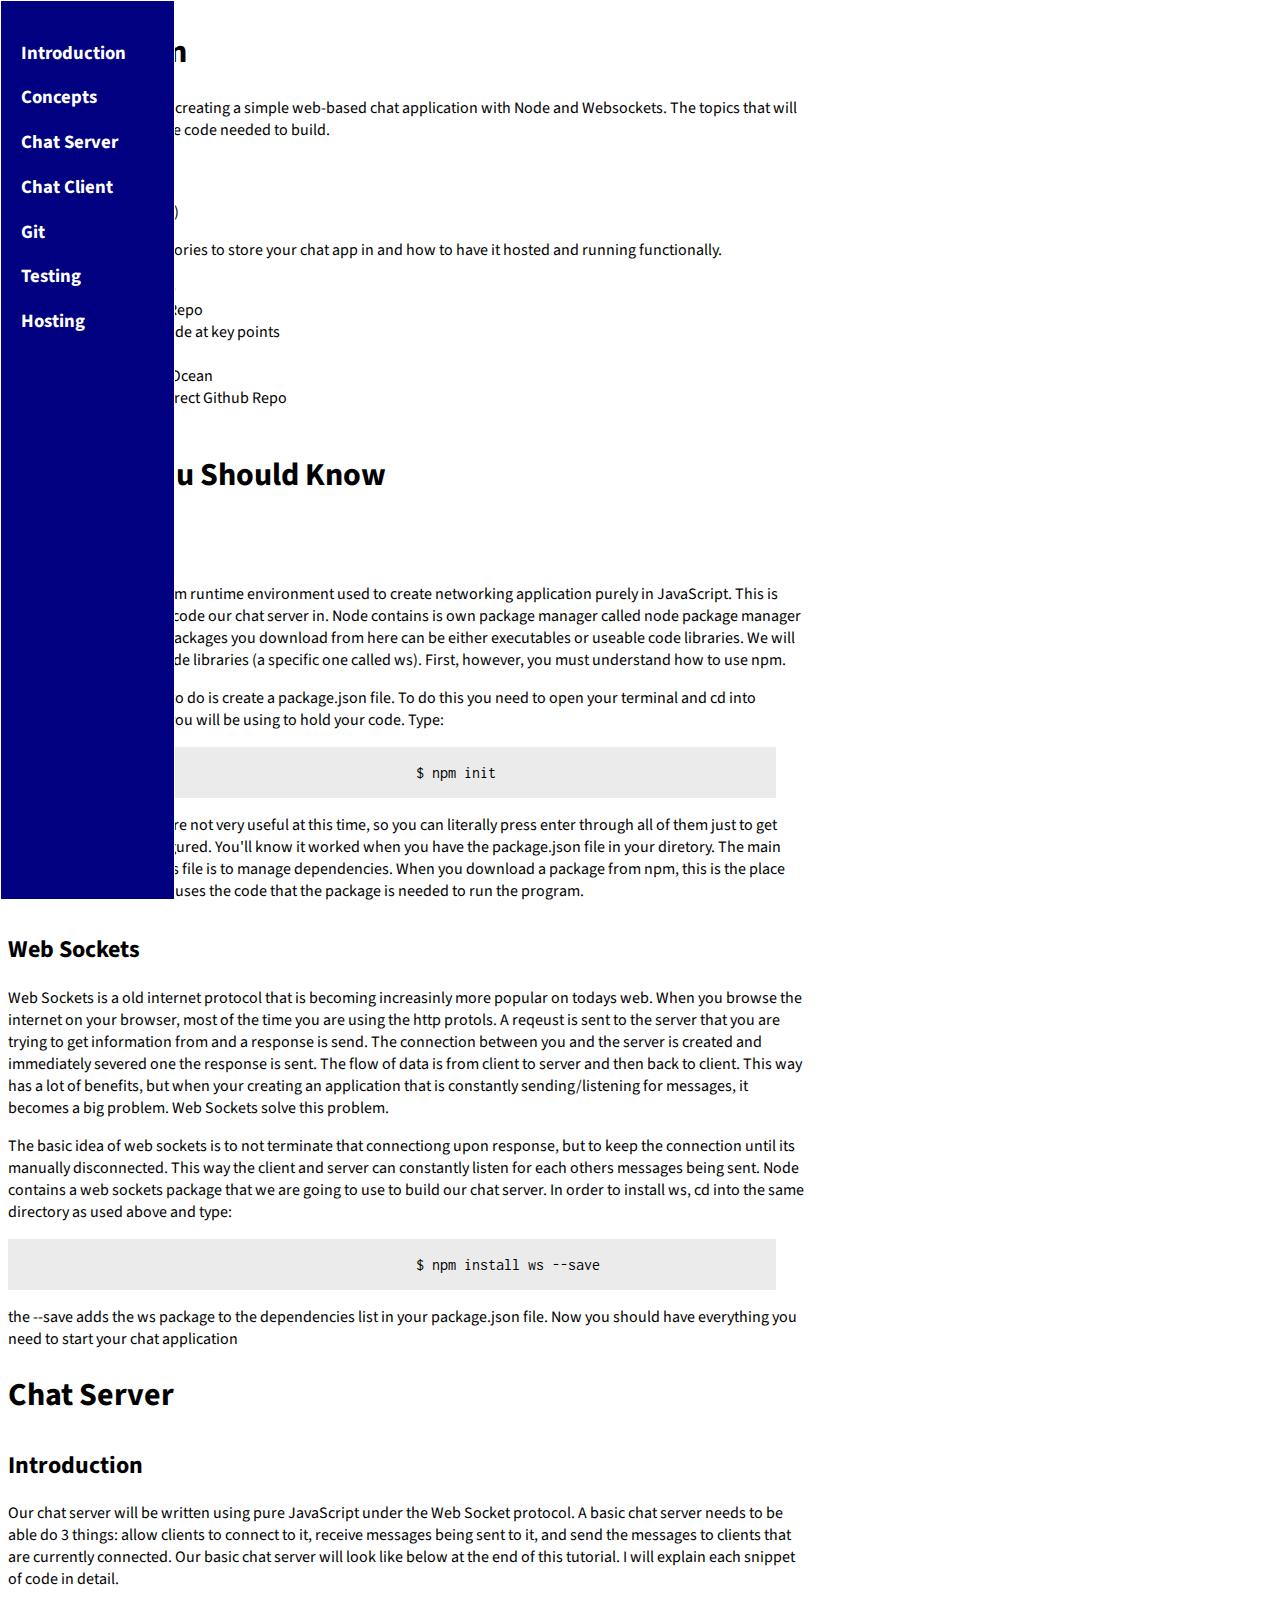
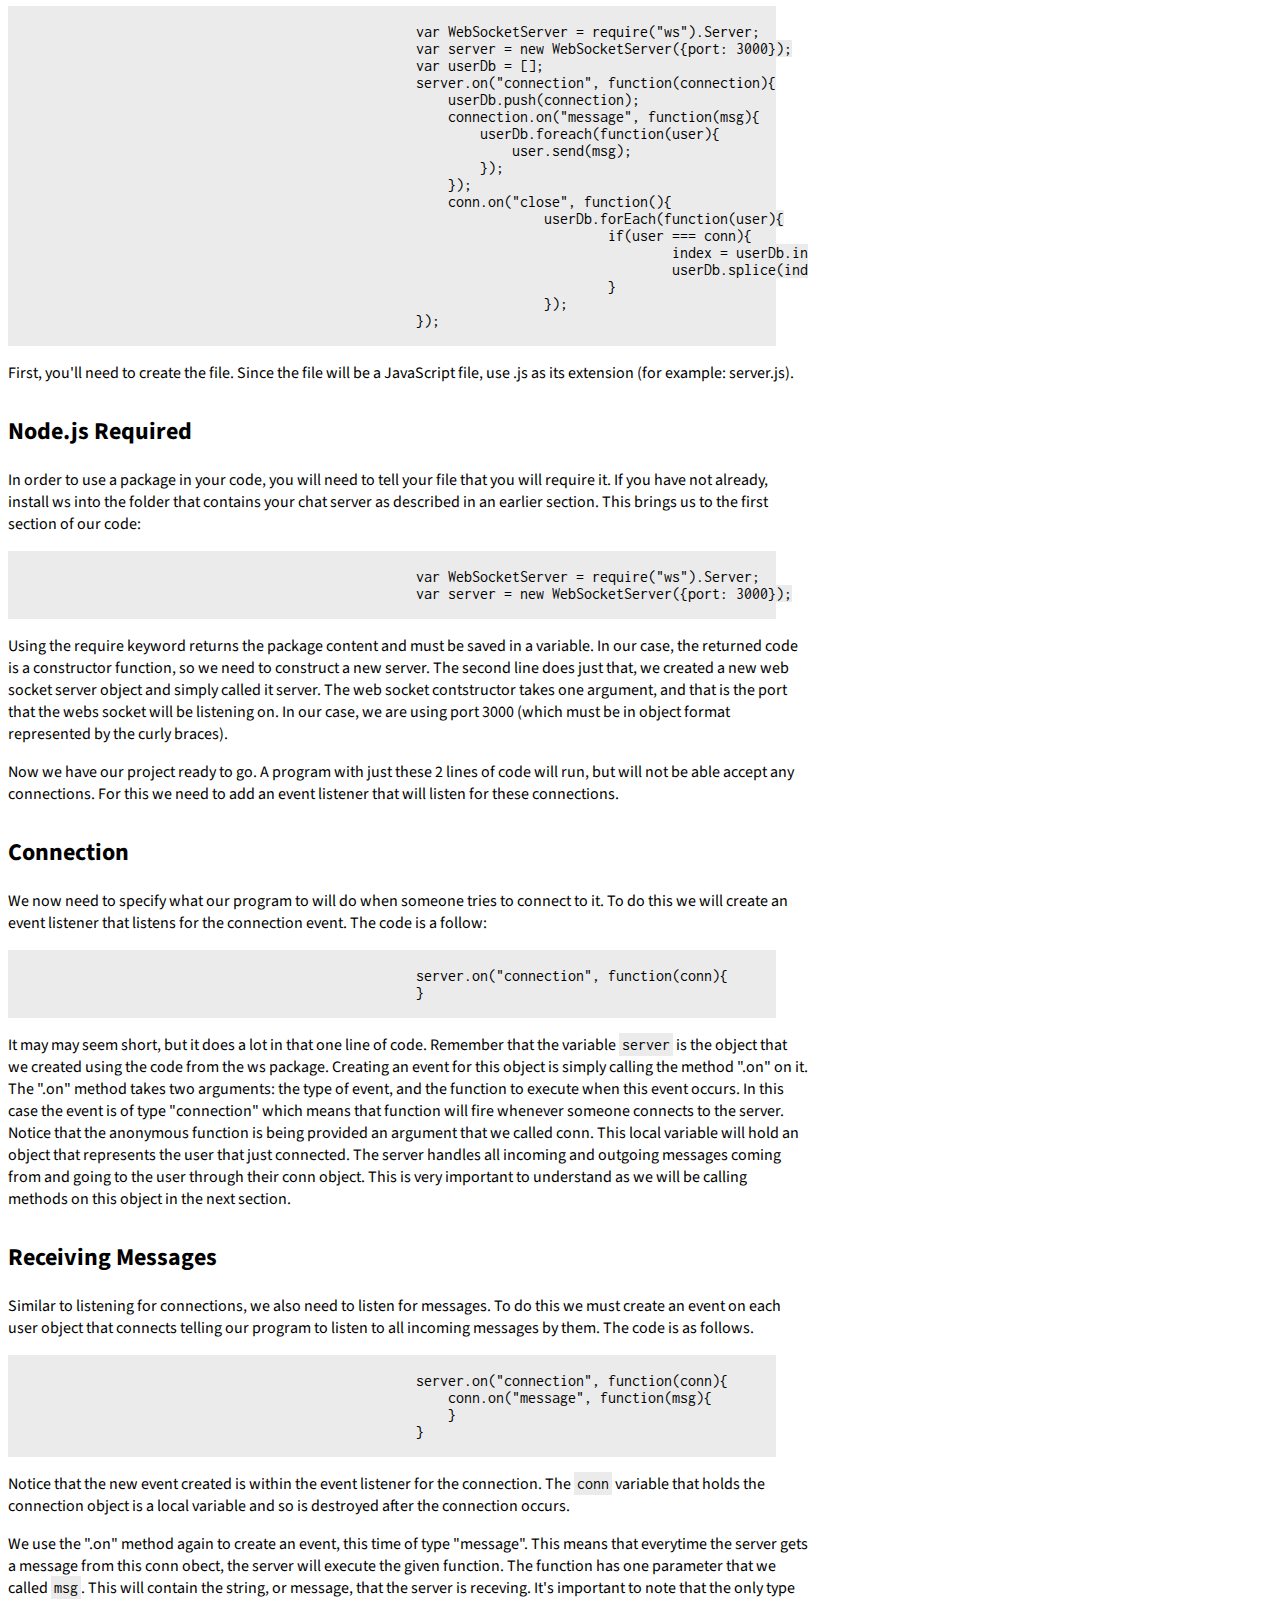
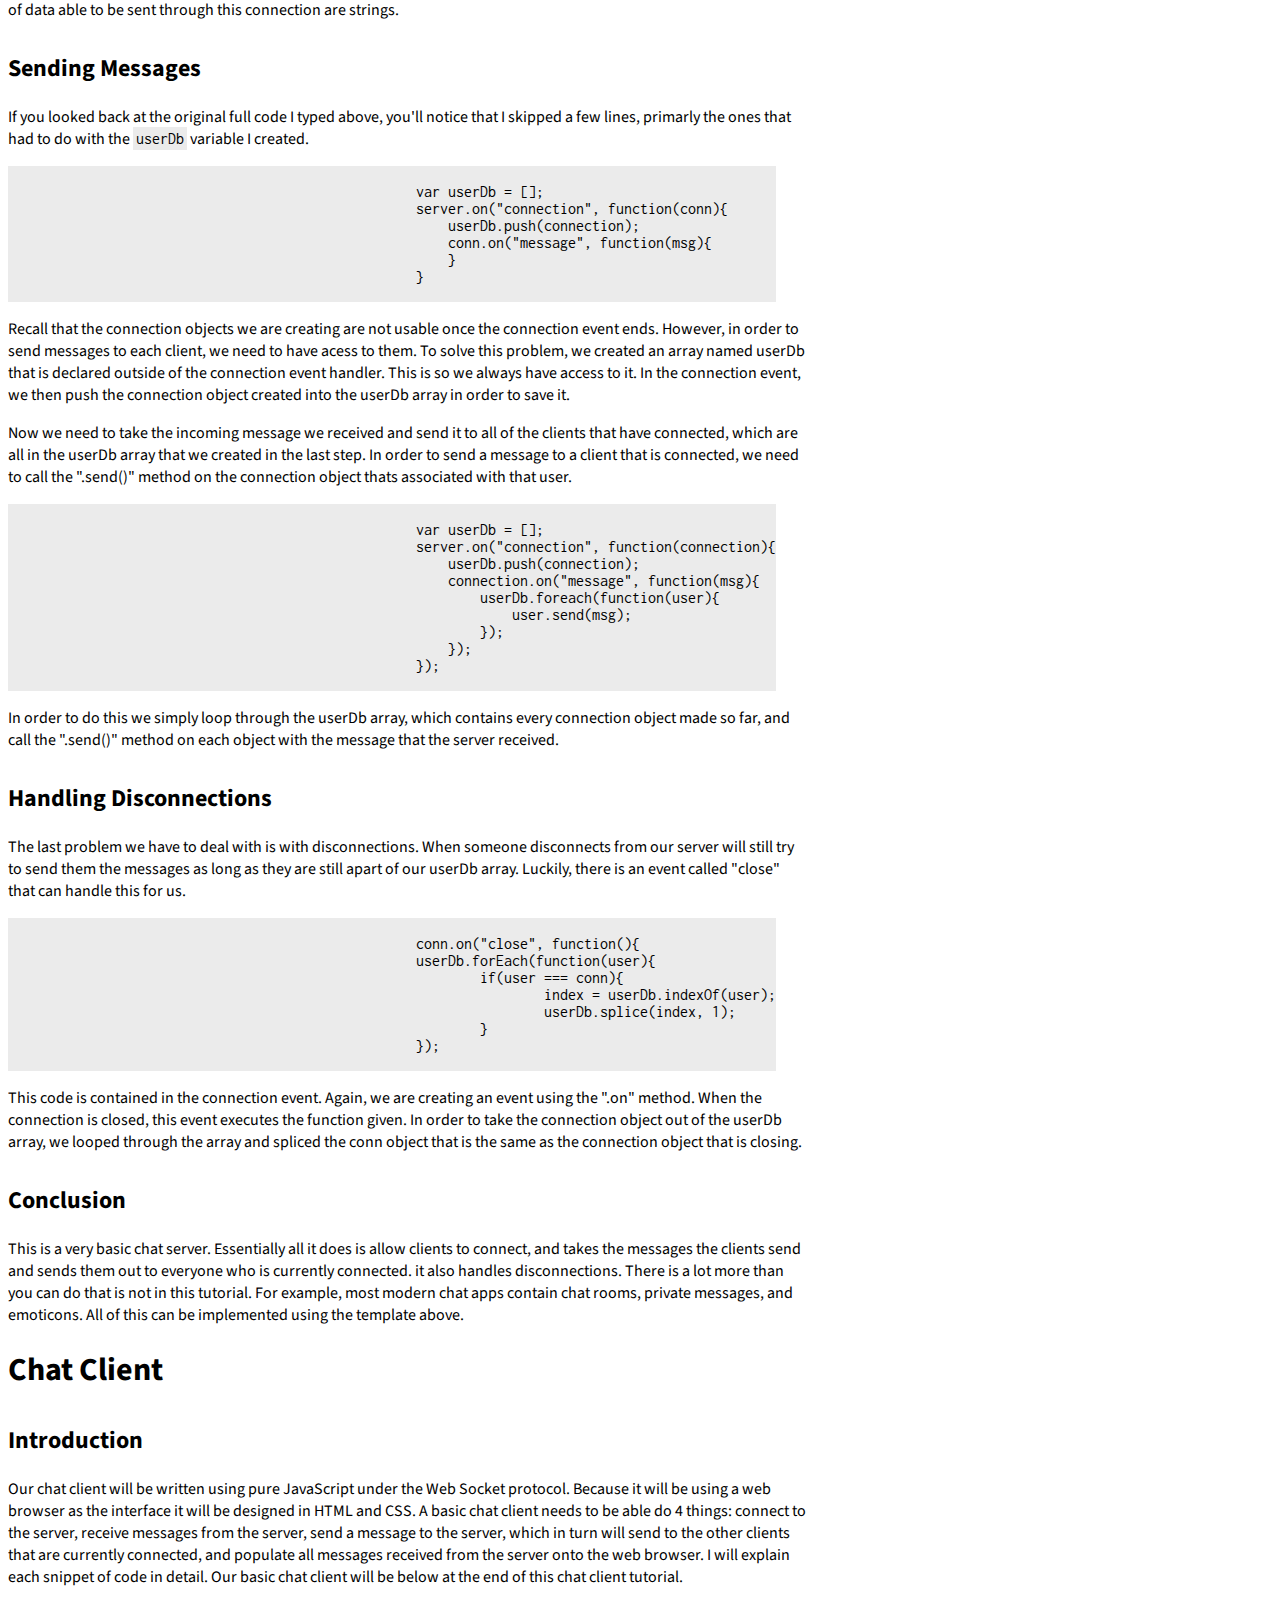
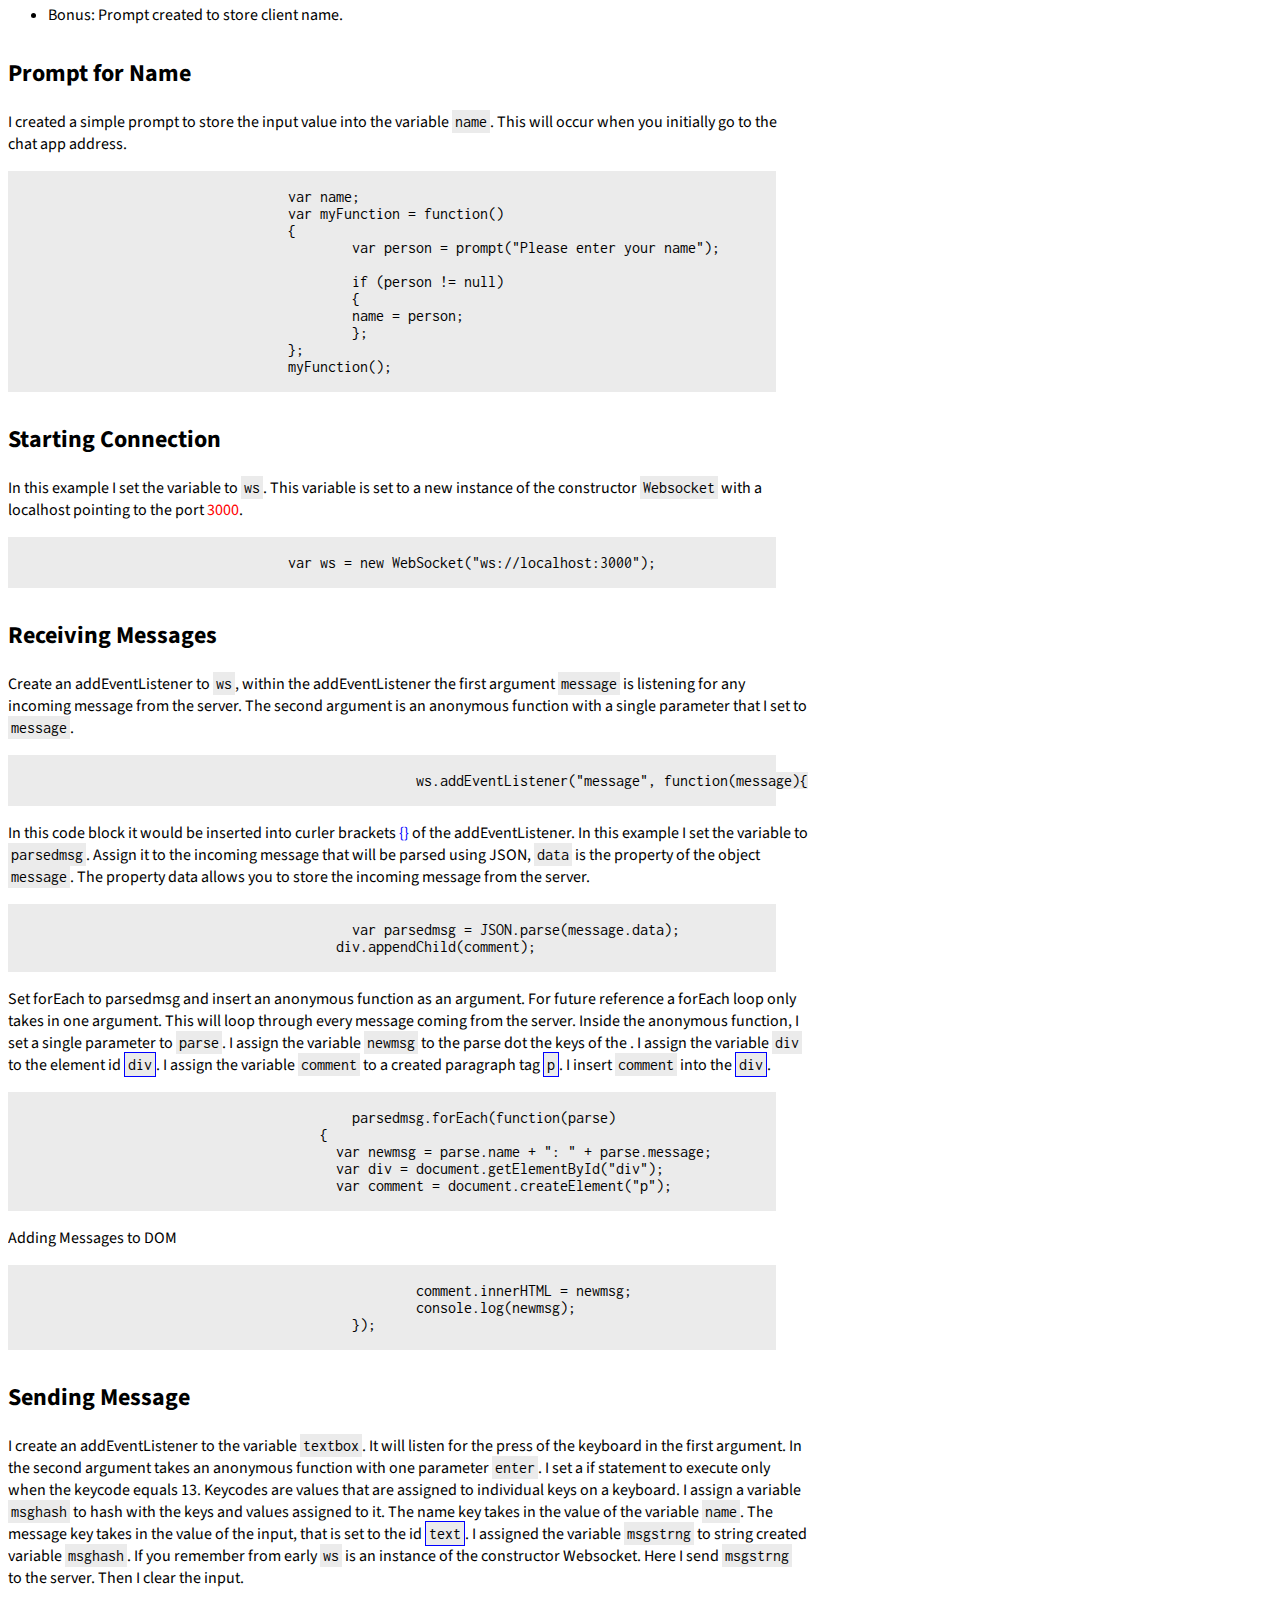
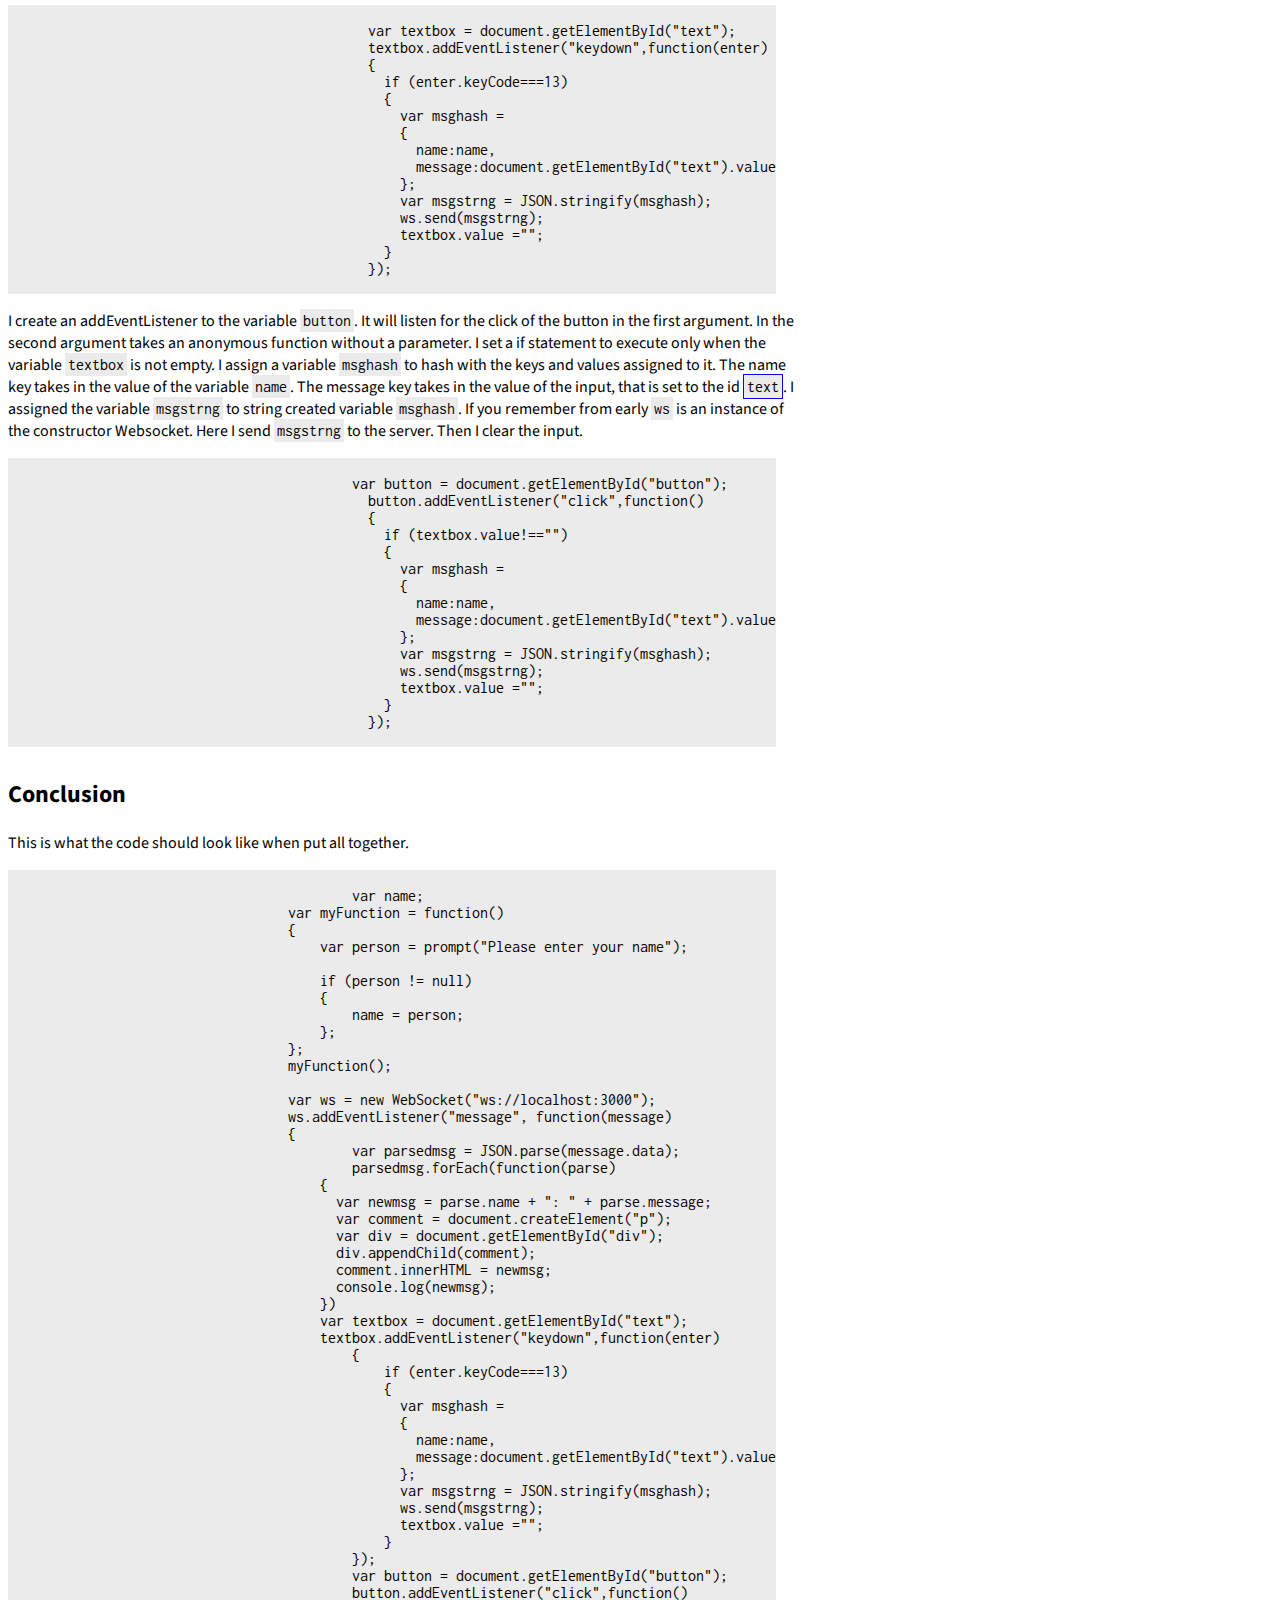
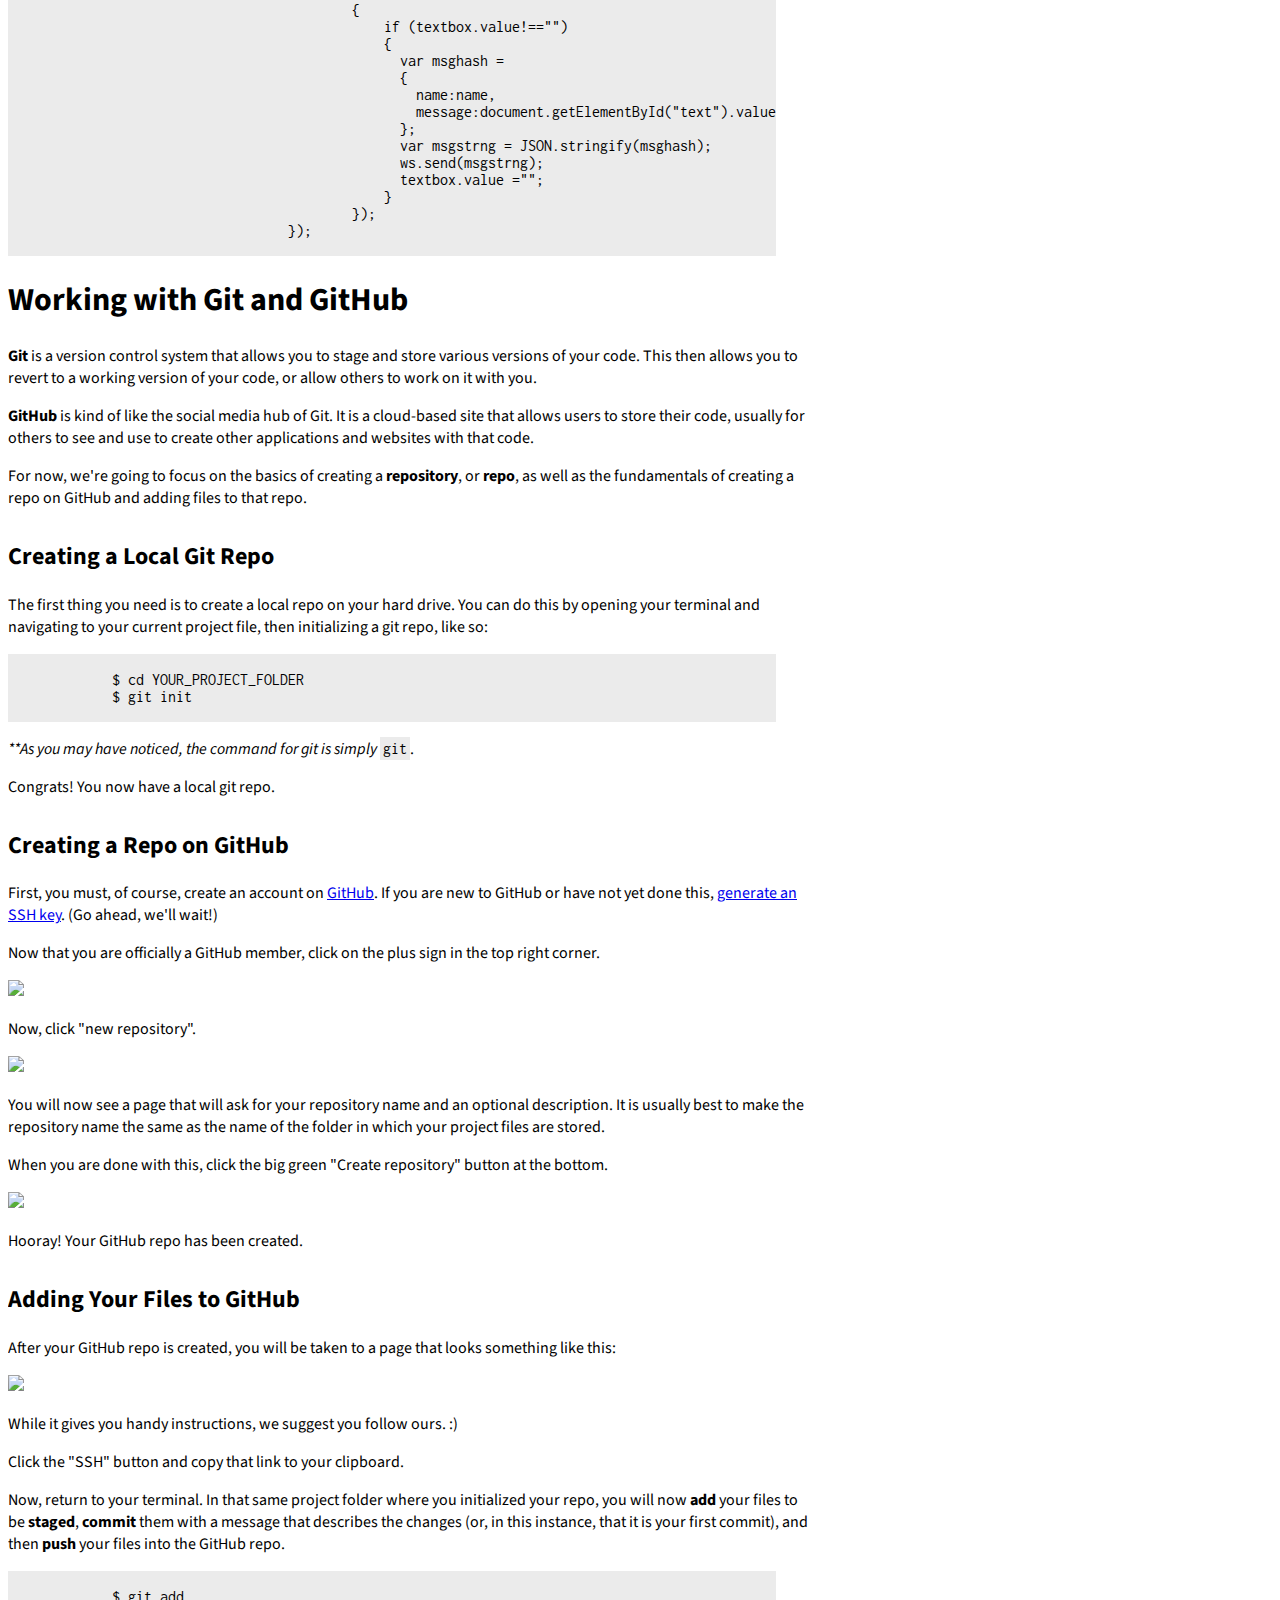
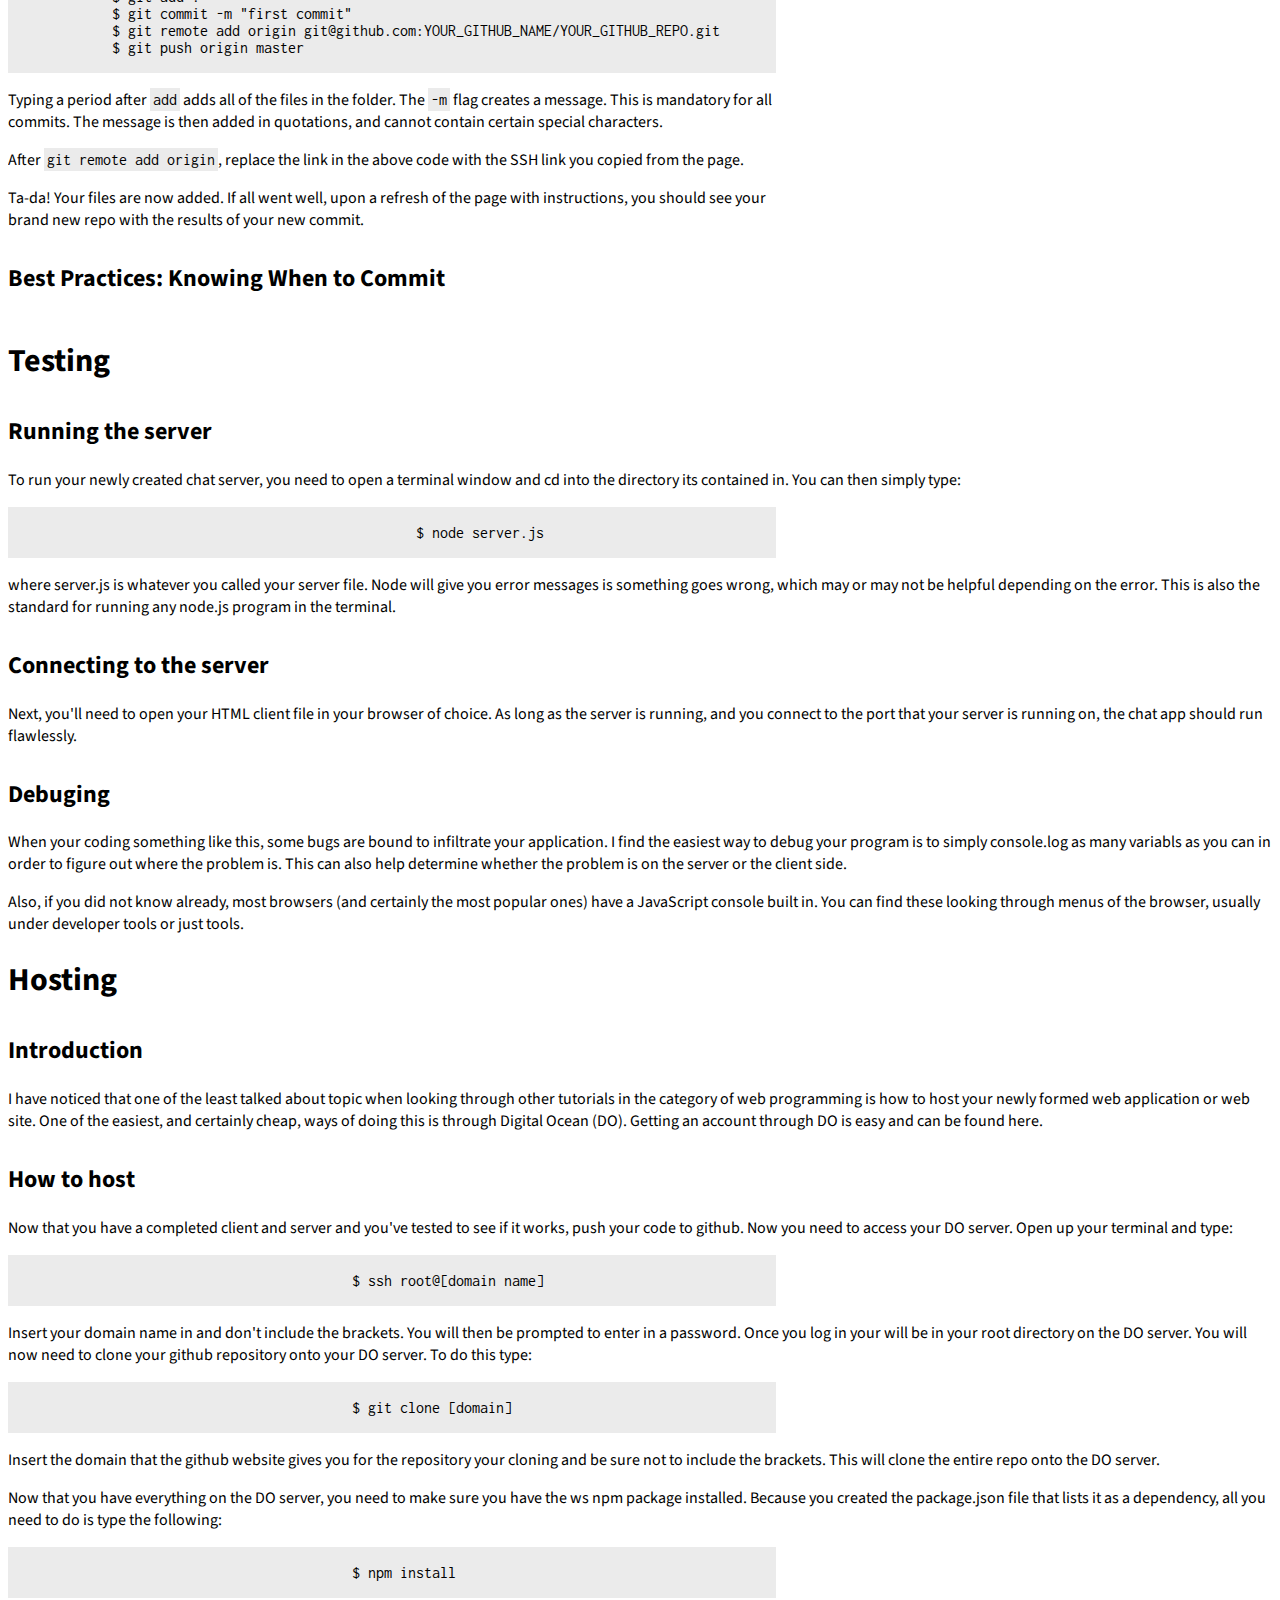
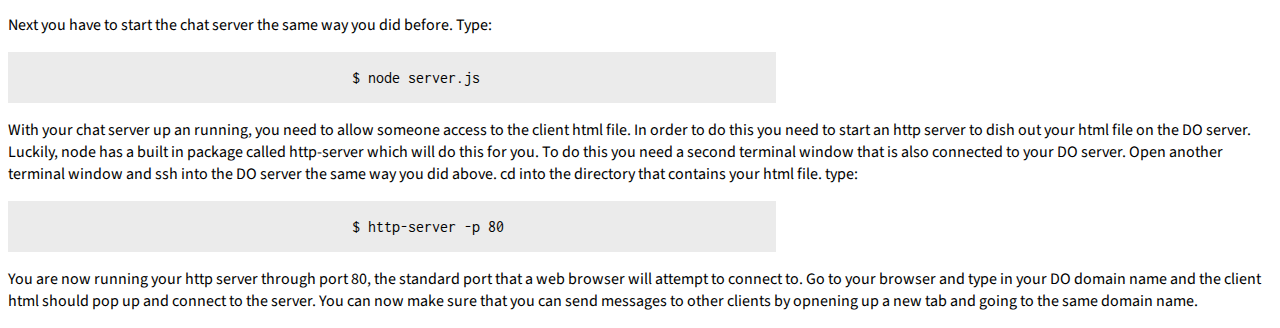
==== index.html @ 20c593e5 "for noel" ====
<!DOCTYPE html>
<html lang="en">
<head>
	<meta charset="UTF-8">
	<title>Chat Tutorial</title>
	<link rel="stylesheet" href="chatTutorial.css">
	<script src="http://ajax.googleapis.com/ajax/libs/jquery/1.11.1/jquery.min.js"></script>
	<link href='http://fonts.googleapis.com/css?family=Source+Sans+Pro:200,300,400,600,700,200italic,300italic,400italic,600italic,700italic|Inconsolata:400,700' rel='stylesheet' type='text/css'>
</head>
<body>
	<div id="wrapper">
		<div id="navbar">
			<div class="nav">
			 	<a href="#introPage"><h3>Introduction</h3></a>
			</div>
		  	<div class="nav">
		       <a href="#conceptPage"><h3>Concepts</h3></a>
		       <ul class="list" id="conc_list">
		           <a href="#c1"><li class="subList">Node.js</li></a>
		           <a href="#c2"><li class="subList">Web Sockets</li></a>
		       </ul>
		   </div>
		   
		   <div class="nav">
		       <a href="#serverPage"><h3>Chat Server </h3></a>
		       <ul  class="list" id="chat_s_list">
		           <a href="#c_s1"><li class="subList">Introduction</li></a>
		           <a href="#c_s2"><li class="subList">Required</li></a>
		           <a href="#c_s3"><li class="subList">Connection</li></a>
		           <a href="#c_s4"><li class="subList">Receiving Messages</li></a>
		           <a href="#c_s5"><li class="subList">Sending Messages</li></a>
		           <a href="#c_s6"><li class="subList">Handling Disconnections</li></a>
		           <a href="#c_s7"><li class="subList">Conclusion </li></a>
		       </ul>
		   </div>
		   <div class="nav">
		   <a href="#clientPage"><h3>Chat Client </h3></a>
		       <ul  class="list" id="chat_c_list">
		           <a href="#c_c1"><li class="subList">Introduction</li></a>
		           <a href="#c_c2"><li class="subList">Prompt for Name</li></a>
		           <a href="#c_c3"><li class="subList">Starting Connection</li></a>
		           <a href="#c_c4"><li class="subList">Receiving Messages</li></a>
		           <a href="#c_c5"><li class="subList">Sending Messages</li></a>
		           <a href="#c_c6"><li class="subList">Conclusion</li></a>
		       </ul>
		   </div>
		   <div class="nav">
		       <a href="#github"><h3> Git </h3></a>
		       <ul  class="list" id="git_list">
		           <a href="#git_local"><li class="subList">Creating aLocal Github</li></a>
		           <a href="github_repo"><li class="subList">Creating the Github Repo</li></a>
		           <a href="git_push"><li class="subList">Adding Files to Github</li></a>
		           <a href="git_best"><li class="subList"> Best Practices</li></a>
		       </ul>
		   </div>
		   <div class="nav">
		       <a href="#testingPage"><h3>Testing</h3></a>
		       <ul class="list" id="test_list">
		           <a href="#c_t1"><li class="subList"> Running the Server</li></a>
		           <a href="#c_t2"><li class="subList"> Connecting to the Server </li></a>
		           <a href="#c_t3"><li class="subList"> Debugging </li></a>
		       </ul>
		   </div>
		   <div class="nav">
		       <a href="#hostingPage"><h3>Hosting</h3></a>
		       <ul class="list" id="host_list">
		           <a href="#c_h1"><li class="subList">Introduction</li></a>
		           <a href="#c_h2"><li class="subList">How to Host</li></a>
		       </ul>
		   </div>
		</div>
	
		<div id="content">	
			<div id="introPage">
				<h1 id="c_intro">Introduction</h1>
					<p>
						In this tutorial we will be creating a simple web-based chat application with Node and Websockets. The topics that will be covered are the source code needed to build.
						<ul>
							<li>Client</li>
							<li>Server</li>
							<li>Styling (HTML/CSS)</li>
						</ul>
					</p>
					<p>
						As well as certain repositories to store your chat app in and how to have it hosted and running functionally.
						<ul>
							<li>Creating a Git Repo</li>
							<li>Creating a Github Repo</li>
							<li>Commiting your code at key points</li>
							<li>Testing out locally</li>
							<li>Hosting on Digital Ocean</li>
							<li>Git clone to the correct Github Repo</li>
							<li>Run a http-server</li>
						</ul>
					</p>
			</div>
			<div id="conceptPage">
					<h1 id="c_concepts">Concepts You Should Know</h1>
					<h2 id="c1">Node.js</h2>
					<p>Node.js is a cross-platform runtime environment used to create networking application purely in JavaScript. This is what we will be using to code our chat server in. Node contains is own package manager called node package manager (or npm for short). The packages you download from here can be either executables or useable code libraries. We will primarily be using the code libraries (a specific one called ws). First, however, you must understand how to use npm. 
					<p> The first thing you need to do is create a package.json file. To do this you need to open your terminal and cd into whatever directory that you will be using to hold your code. Type:</p>
					
					<pre class="prettyprint"><code>
						$ npm init
					</code></pre>
	
					<p> The following prompts are not very useful at this time, so you can literally press enter through all of them just to get your package.json configured. You'll know it worked when you have the package.json file in your diretory. The main reason why you need this file is to manage dependencies. When you download a package from npm, this is the place that will tell anyone who uses the code that the package is needed to run the program. </p>
	
					<h2 id="c2">Web Sockets</h2>
	
					<p>Web Sockets is a old internet protocol that is becoming increasinly more popular on todays web. When you browse the internet on your browser, most of the time you are using the http protols. A reqeust is sent to the server that you are trying to get information from and a response is send. The connection between you and the server is created and immediately severed one the response is sent. The flow of data is from client to server and then back to client. This way has a lot of benefits, but when your creating an application that is constantly sending/listening for messages, it becomes a big problem. Web Sockets solve this problem.</p>
	
					<p>The basic idea of web sockets is to not terminate that connectiong upon response, but to keep the connection until its manually disconnected. This way the client and server can constantly listen for each others messages being sent. Node contains a web sockets package that we are going to use to build our chat server. In order to install ws, cd into the same directory as used above and type: </p>
	
					<pre class="prettyprint"><code>
						$ npm install ws --save
					</code></pre>
	
					<p> the --save adds the ws package to the dependencies list in your package.json file. Now you should have everything you need to start your chat application </p>
			</div>
			<div id="serverPage">
					<h1 id="c_server">Chat Server</h1>
	
					<h2 id="c_s1">Introduction</h2>
					<p>Our chat server will be written using pure JavaScript under the Web Socket protocol. A basic chat server needs to be able do 3 things: allow clients to connect to it, receive messages being sent to it, and send the messages to clients that are currently connected. Our basic chat server will look like below at the end of this tutorial. I will explain each snippet of code in detail.</p>
					<pre class="prettyprint"><code>
						var WebSocketServer = require("ws").Server;
						var server = new WebSocketServer({port: 3000});
						var userDb = [];
						server.on("connection", function(connection){
						    userDb.push(connection);
						    connection.on("message", function(msg){
						        userDb.foreach(function(user){
						            user.send(msg);
						        });
						    });
						    conn.on("close", function(){
								userDb.forEach(function(user){
									if(user === conn){
										index = userDb.indexOf(user);
										userDb.splice(index, 1);
									}
								});
						});
					</code></pre>
	
					<p>First, you'll need to create the file. Since the file will be a JavaScript file, use .js as its extension (for example: server.js).</p>
	
					<h2 id="c_s2">Node.js Required</h2>
	
					<p>In order to use a package in your code, you will need to tell your file that you will require it. If you have not already, install ws into the folder that contains your chat server as described in an earlier section. This brings us to the first section of our code:<p>
	
					<pre class="prettyprint"><code>
						var WebSocketServer = require("ws").Server;
						var server = new WebSocketServer({port: 3000});
					</code></pre>
	
					<p>Using the require keyword returns the package content and must be saved in a variable. In our case, the returned code is a constructor function, so we need to construct a new server. The second line does just that, we created a new web socket server object and simply called it server. The web socket contstructor takes one argument, and that is the port that the webs socket will be listening on. In our case, we are using port 3000 (which must be in object format represented by the curly braces).<p>
	
					<p>Now we have our project ready to go. A program with just these 2 lines of code will run, but will not be able accept any connections. For this we need to add an event listener that will listen for these connections.</p>
	
					<h2 id="c_s3">Connection</h2>
					<p>We now need to specify what our program to will do when someone tries to connect to it. To do this we will create an event listener that listens for the connection event. The code is a follow:</p>
	
					<pre class="prettyprint"><code>
						server.on("connection", function(conn){
						}
					</code></pre>
	
					<p>It may may seem short, but it does a lot in that one line of code. Remember that the variable <code class="variable">server</code> is the object that we created using the code from the ws package. Creating an event for this object is simply calling the method ".on" on it. The ".on" method takes two arguments: the type of event, and the function to execute when this event occurs. In this case the event is of type "connection" which means that function will fire whenever someone connects to the server. Notice that the anonymous function is being provided an argument that we called conn. This local variable will hold an object that represents the user that just connected. The server handles all incoming and outgoing messages coming from and going to the user through their conn object. This is very important to understand as we will be calling methods on this object in the next section.</p>
	
					<h2 id="c_s4">Receiving Messages</h2>
					<p>Similar to listening for connections, we also need to listen for messages. To do this we must create an event on each user object that connects telling our program to listen to all incoming messages by them. The code is as follows.</p>
					
					<pre class="prettyprint"><code>
						server.on("connection", function(conn){
						    conn.on("message", function(msg){
						    }
						}
					</code></pre>
	
					<p>Notice that the new event created is within the event listener for the connection. The <code class="variable">conn</code> variable that holds the connection object is a local variable and so is destroyed after the connection occurs.</p>
	
					<p>We use the ".on" method again to create an event, this time of type "message". This means that everytime the server gets a message from this conn obect, the server will execute the given function. The function has one parameter that we called <code class="variable">msg</code>. This will contain the string, or message, that the server is receving. It's important to note that the only type of data able to be sent through this connection are strings.</p>
	
					<h2 id="c_s5">Sending Messages</h2>
					<p>If you looked back at the original full code I typed above, you'll notice that I skipped a few lines, primarly the ones that had to do with the <code class="variable">userDb</code> variable I created. </p>
	
					<pre class="prettyprint"><code>
						var userDb = [];
						server.on("connection", function(conn){
						    userDb.push(connection);
						    conn.on("message", function(msg){
						    }
						}
					</code></pre>
	
					<p>Recall that the connection objects we are creating are not usable once the connection event ends. However, in order to send messages to each client, we need to have acess to them. To solve this problem, we created an array named userDb that is declared outside of the connection event handler. This is so we always have access to it. In the connection event, we then push the connection object created into the userDb array in order to save it.</p>
	
					<p>Now we need to take the incoming message we received and send it to all of the clients that have connected, which are all in the userDb array that we created in the last step. In order to send a message to a client that is connected, we need to call the ".send()" method on the connection object thats associated with that user.</p>
	
					<pre class="prettyprint"><code>
						var userDb = [];
						server.on("connection", function(connection){
						    userDb.push(connection);
						    connection.on("message", function(msg){
						        userDb.foreach(function(user){
						            user.send(msg);
						        });
						    });
						});
					</code></pre>
	
					<p>In order to do this we simply loop through the userDb array, which contains every connection object made so far, and call the ".send()" method on each object with the message that the server received.</p>
	
					<h2 id="c_s6">Handling Disconnections</h2>
	
					<p>The last problem we have to deal with is with disconnections. When someone disconnects from our server will still try to send them the messages as long as they are still apart of our userDb array. Luckily, there is an event called "close" that can handle this for us.</p>
	
					<pre class="prettyprint"><code>
						conn.on("close", function(){
						userDb.forEach(function(user){
							if(user === conn){
								index = userDb.indexOf(user);
								userDb.splice(index, 1);
							}
						});
					</code></pre>
	
					<p>This code is contained in the connection event. Again, we are creating an event using the ".on" method. When the connection is closed, this event executes the function given. In order to take the connection object out of the userDb array, we looped through the array and spliced the conn object that is the same as the connection object that is closing.</p>
	
					<h2 id="c_s7">Conclusion</h2>
	
					<p>This is a very basic chat server. Essentially all it does is allow clients to connect, and takes the messages the clients send and sends them out to everyone who is currently connected. it also handles disconnections. There is a lot more than you can do that is not in this tutorial. For example, most modern chat apps contain chat rooms, private messages, and emoticons. All of this can be implemented using the template above.</p> 
			</div>
			<div id="clientPage">
				<h1 id="c_client">Chat Client</h1>
				<h2 id="c_c1">Introduction</h2>
				<p>
					Our chat client will be written using pure JavaScript under the Web Socket protocol. Because it will be using a web browser as the interface it will be designed in HTML and CSS. A basic chat client needs to be able do 4 things: connect to the server, receive messages from the server, send a message to the server, which in turn will send to the other clients that are currently connected, and populate all messages received from the server onto the web browser. I will explain each snippet of code in detail. Our basic chat client will be below at the end of this chat client tutorial. 
					<ul>
						<li>
							Bonus: Prompt created to store client name.
						</li>
					</ul>
				</p>
				<h2 id="c_c2">Prompt for Name</h2>
				<p>I created a simple prompt to store the input value into the variable <code class="variable">name</code>. This will occur when you initially go to the chat app address.</p>
				<pre class="prettyprint"><code>
				var name;
				var myFunction = function() 
				{
					var person = prompt("Please enter your name");
	
					if (person != null)
					{
					name = person;
					};
				};
				myFunction();
				</code></pre>
	
				<h2 id="c_c3">Starting Connection</h2> 
				<p>In this example I set the variable to <code class="variable">ws</code>. This variable is set to a new instance of the constructor <code class="variable">Websocket</code> with a localhost pointing to the port <font color="red">3000</font>.
				</p>
				<pre class="prettyprint"><code>
				var ws = new WebSocket("ws://localhost:3000");
				</code></pre>	
	
				<h2 id="c_c4">Receiving Messages</h2>
				<p>Create an addEventListener to <code class="variable">ws</code>, within the addEventListener the first argument <code class="variable">message</code> is listening for any incoming message from the server. The second argument is an anonymous function with a single parameter that I set to <code class="variable">message</code>.
				</p>
				<pre class="prettyprint"><code>
						ws.addEventListener("message", function(message){})
				</code></pre> 	
				<p>
					In this code block it would be inserted into curler brackets <font color="blue">{}</font> of the addEventListener. In this example I set the variable to <code class="variable">parsedmsg</code>. Assign it to the incoming message that will be parsed using JSON, <code class="variable">data</code> is the property of the object <code class="variable">message</code>. The property data allows you to store the incoming message from the server.
				</p>	
				<pre class="prettyprint"><code>
					var parsedmsg = JSON.parse(message.data);
				      div.appendChild(comment);
				</code></pre>	
				<p>
					Set forEach to parsedmsg and insert an anonymous function as an argument. For future reference a forEach loop only takes in one argument. This will loop through every message coming from the server. Inside the anonymous function, I set a single parameter to <code class="variable">parse</code>. I assign the variable <code class="variable">newmsg</code> to the parse dot the keys of the . I assign the variable <code class="variable">div</code> to the element id <code class="tag">div</code>. I assign the variable <code class="variable">comment</code> to a created paragraph tag <code class="tag">p</code>. I insert <code class="variable">comment</code> into the <code class="tag">div</code>. 
				</p>
				<pre class="prettyprint"><code>
					parsedmsg.forEach(function(parse)
				    {
				      var newmsg = parse.name + ": " + parse.message;
				      var div = document.getElementById("div");
				      var comment = document.createElement("p");
				</code></pre>
				<p>	
					Adding Messages to DOM
				</p>
					<pre class="prettyprint"><code>
						comment.innerHTML = newmsg;
						console.log(newmsg);
					});
					</code></pre>	
	
				<h2 id="c_c5">Sending Message</h2>
				<p>
						  I create an addEventListener to the variable <code class="variable">textbox</code>. It will listen for the press of the keyboard in the first argument. In the second argument takes an anonymous function with one parameter <code class="variable">enter</code>. I set a if statement to execute only when the keycode equals 13. Keycodes are values that are assigned to individual keys on a keyboard. I assign a variable <code class="variable">msghash</code> to hash with the keys and values assigned to it. The name key takes in the value of the variable <code class="variable">name</code>. The message key takes in the value of the input, that is set to the id <code class="tag">text</code>. I assigned the variable <code class="variable">msgstrng</code> to string created variable <code class="variable">msghash</code>. If you remember from early <code class="variable">ws</code> is an instance of the constructor Websocket. Here I send <code class="variable">msgstrng</code> to the server. Then I clear the input.
	
				</p> 
				<pre class="prettyprint"><code>
					  var textbox = document.getElementById("text");
					  textbox.addEventListener("keydown",function(enter)
					  {
					    if (enter.keyCode===13)
					    {
					      var msghash =
					      {
					        name:name,
					        message:document.getElementById("text").value
					      };
					      var msgstrng = JSON.stringify(msghash);
					      ws.send(msgstrng);
					      textbox.value ="";
					    }
					  });
				</code></pre>
				<p>
						  I create an addEventListener to the variable <code class="variable">button</code>. It will listen for the click of the button in the first argument. In the second argument takes an anonymous function without a parameter. I set a if statement to execute only when the variable <code class="variable">textbox</code> is not empty.  I assign a variable <code class="variable">msghash</code> to hash with the keys and values assigned to it. The name key takes in the value of the variable <code class="variable">name</code>. The message key takes in the value of the input, that is set to the id <code class="tag">text</code>. I assigned the variable <code class="variable">msgstrng</code> to string created variable <code class="variable">msghash</code>. If you remember from early <code class="variable">ws</code> is an instance of the constructor Websocket. Here I send <code class="variable">msgstrng</code> to the server. Then I clear the input.
	
				</p>
				<pre class="prettyprint"><code>
					var button = document.getElementById("button");
					  button.addEventListener("click",function()
					  {
					    if (textbox.value!=="")
					    {
					      var msghash =
					      {
					        name:name,
					        message:document.getElementById("text").value
					      };
					      var msgstrng = JSON.stringify(msghash);
					      ws.send(msgstrng);
					      textbox.value ="";
					    }
					  });
				</code></pre>
	
				<h2 id="c_c6">Conclusion</h2>
				<p>
					This is what the code should look like when put all together.
				</p>
				<pre class="prettyprint"><code>
					var name;
				var myFunction = function() 
				{
				    var person = prompt("Please enter your name");
				    
				    if (person != null)
				    {
				        name = person;
				    };
				};
				myFunction();
	
				var ws = new WebSocket("ws://localhost:3000");
				ws.addEventListener("message", function(message)
				{
					var parsedmsg = JSON.parse(message.data);
					parsedmsg.forEach(function(parse)
				    {
				      var newmsg = parse.name + ": " + parse.message;
				      var comment = document.createElement("p");
				      var div = document.getElementById("div");
				      div.appendChild(comment);
				      comment.innerHTML = newmsg;
				      console.log(newmsg);
				    })
				    var textbox = document.getElementById("text");
				    textbox.addEventListener("keydown",function(enter)
					{
					    if (enter.keyCode===13)
					    {
					      var msghash =
					      {
					        name:name,
					        message:document.getElementById("text").value
					      };
					      var msgstrng = JSON.stringify(msghash);
					      ws.send(msgstrng);
					      textbox.value ="";
					    }
					});
				  	var button = document.getElementById("button");
				  	button.addEventListener("click",function()
					{
					    if (textbox.value!=="")
					    {
					      var msghash =
					      {
					        name:name,
					        message:document.getElementById("text").value
					      };
					      var msgstrng = JSON.stringify(msghash);
					      ws.send(msgstrng);
					      textbox.value ="";
					    }
					});
				});
				</code></pre>
			</div>
			<div id="github">
				<a name="github"></a>
				<h1>Working with Git and GitHub</h1>
				<p><b>Git</b> is a version control system that allows you to stage and store various versions of your code. This then allows you to revert to a working version of your code, or allow others to work on it with you.</p>
				<p><b>GitHub</b> is kind of like the social media hub of Git. It is a cloud-based site that allows users to store their code, usually for others to see and use to create other applications and websites with that code.</p>
				<p>For now, we're going to focus on the basics of creating a <b>repository</b>, or <b>repo</b>, as well as the fundamentals of creating a repo on GitHub and adding files to that repo.</p>
				<a name="git_local"></a>
				<h2>Creating a Local Git Repo</h2>
				<p>The first thing you need is to create a local repo on your hard drive. You can do this by opening your terminal and navigating to your current project file, then initializing a git repo, like so:</p>
				<pre class="prettyprint"><code>
	  $ cd YOUR_PROJECT_FOLDER
	  $ git init
				</pre></code>
				<p><i>**As you may have noticed, the command for git is simply</i> <code>git</code>.</p>
				<p>Congrats! You now have a local git repo.</p>
	
				<a name="github_repo"></a>
				<h2>Creating a Repo on GitHub</h2>
				<p>First, you must, of course, create an account on <a href="http://github.com">GitHub</a>. If you are new to GitHub or have not yet done this, <a href="https://help.github.com/articles/generating-ssh-keys/#step-2-generate-a-new-ssh-key">generate an SSH key</a>. (Go ahead, we'll wait!)</p>
				<p>Now that you are officially a GitHub member, click on the plus sign in the top right corner.</p>
				<img src="http://i.imgur.com/5cjtHQU.png">
				<p>Now, click "new repository".</p>
				<img src="http://i.imgur.com/sTyDjRK.png">
				<p>You will now see a page that will ask for your repository name and an optional description. It is usually best to make the repository name the same as the name of the folder in which your project files are stored.<p>
				<p>When you are done with this, click the big green "Create repository" button at the bottom.</p>
				<img src="http://i.imgur.com/yG06Hpm.png">
				<p>Hooray! Your GitHub repo has been created.</p>
	
				<a name="git_push"></a>
				<h2>Adding Your Files to GitHub</h2>
				<p>After your GitHub repo is created, you will be taken to a page that looks something like this:</p>
				<img src="http://i.imgur.com/9Nnf7fI.png">
				<p>While it gives you handy instructions, we suggest you follow ours. :)</p>
				<p>Click the "SSH" button and copy that link to your clipboard.</p>
				<p>Now, return to your terminal. In that same project folder where you initialized your repo, you will now <b>add</b> your files to be <b>staged</b>, <b>commit</b> them with a message that describes the changes (or, in this instance, that it is your first commit), and then <b>push</b> your files into the GitHub repo.</p>
				<pre class="prettyprint"><code>
	  $ git add .
	  $ git commit -m "first commit"
	  $ git remote add origin git@github.com:YOUR_GITHUB_NAME/YOUR_GITHUB_REPO.git
	  $ git push origin master
				</pre></code>
				<p>Typing a period after <code>add</code> adds all of the files in the folder. The <code>-m</code> flag creates a message. This is mandatory for all commits. The message is then added in quotations, and cannot contain certain special characters.</p>
				<p>After <code>git remote add origin</code>, replace the link in the above code with the SSH link you copied from the page.</p>
				<p>Ta-da! Your files are now added. If all went well, upon a refresh of the page with instructions, you should see your brand new repo with the results of your new commit.</p>
				<a name="git_best"</a>
				<h2>Best Practices: Knowing When to Commit</h2>
			</div>
		</div>
	
			<div id="testingPage">
					<h1 id="c_testing">Testing</h1> 
	
					<h2 id="c_t1">Running the server</h2>
					<p>To run your newly created chat server, you need to open a terminal window and cd into the directory its contained in. You can then simply type:</p>
					
					<pre class="prettyprint"><code>
						$ node server.js
					</code></pre>
	
					<p>where server.js is whatever you called your server file. Node will give you error messages is something goes wrong, which may or may not be helpful depending on the error. This is also the standard for running any node.js program in the terminal.</p>
	
					<h2 id="c_t2">Connecting to the server</h2>
	
					<p>Next, you'll need to open your HTML client file in your browser of choice. As long as the server is running, and you connect to the port that your server is running on, the chat app should run flawlessly. </p>
	
					<h2 id="c_t3">Debuging</h2>
	
					<p>When your coding something like this, some bugs are bound to infiltrate your application. I find the easiest way to debug your program is to simply console.log as many variabls as you can in order to figure out where the problem is. This can also help determine whether the problem is on the server or the client side. </p>
	
					<p>Also, if you did not know already, most browsers (and certainly the most popular ones) have a JavaScript console built in. You can find these looking through menus of the browser, usually under developer tools or just tools. </p>
			</div>
			<div id="hostingPage">
				<h1 id="c_hosting">Hosting</h2> 
	
				<h2 id="c_h1">Introduction</h2>
	
				<p>I have noticed that one of the least talked about topic when looking through other tutorials in the category of web programming is how to host your newly formed web application or web site. One of the easiest, and certainly cheap, ways of doing this is through Digital Ocean (DO). Getting an account through DO is easy and can be found <a>here</a>.</p>
	
	
				<h2 id="c_h2">How to host</h2>
	
				<p>Now that you have a completed client and server and you've tested to see if it works, push your code to github. Now you need to access your DO server. Open up your terminal and type:</p>
				<pre class="prettyprint"><code>
					$ ssh root@[domain name]
				</code></pre>
	
				<p>Insert your domain name in and don't include the brackets. You will then be prompted to enter in a password. Once you log in your will be in your root directory on the DO server. You will now need to clone your github repository onto your DO server. To do this type:</p>
	
				<pre class="prettyprint"><code>
					$ git clone [domain]
				</code></pre>
	
				<p>Insert the domain that the github website gives you for the repository your cloning and be sure not to include the brackets. This will clone the entire repo onto the DO server. </p>
	
				<p>Now that you have everything on the DO server, you need to make sure you have the ws npm package installed. Because you created the package.json file that lists it as a dependency, all you need to do is type the following:</p>
	
				<pre class="prettyprint"><code>
					$ npm install
				</code></pre>
	
				<p>Next you have to start the chat server the same way you did before. Type:</p>
	
				<pre class="prettyprint"><code>
					$ node server.js
				</code></pre>
	
				<p>With your chat server up an running, you need to allow someone access to the client html file. In order to do this you need to start an http server to dish out your html file on the DO server. Luckily, node has a built in package called http-server which will do this for you.  To do this you need a second terminal window that is also connected to your DO server. Open another terminal window and ssh into the DO server the same way you did above. cd into the directory that contains your html file. type:</p>
	
				<pre class="prettyprint"><code>
					$ http-server -p 80
				</code></pre>
	
				<p>You are now running your http server through port 80, the standard port that a web browser will attempt to connect to. Go to your browser and type in your DO domain name and the client html should pop up and connect to the server. You can now make sure that you can send messages to other clients by opnening up a new tab and going to the same domain name. </p>
			</div>
		</div>
	</div>
<script src="https://google-code-prettify.googlecode.com/svn/loader/run_prettify.js"></script>
<script src="main.js"></script>
</body>
</html>
---- chatTutorial.css ----
/*the complete page*/

* {
  -webkit-box-sizing: border-box;
     -moz-box-sizing: border-box;
          box-sizing: border-box;
}

#wrapper {
	width: 100%;
}

body {
	font-family: 'Source Sans Pro', sans-serif;
}

h2 {
	margin-top: 30px;
}

p {

}
	
.tag {
	border: 1px solid #0000ff;
}

code {
	background-color: #ebebeb;
	padding: 3px;
	font-family: 'Inconsolata';
}

.prettyprint, .prettyprint code {
	max-width: 48em;
	padding: 0px 24px;
	background-color: #ebebeb;
	border-color: #f0f6ba;
	font-family: 'Inconsolata';
}


#introPage {
	
}

#conceptPage {

}

#serverPage {

}

#clientPage {

}


/*navigation list*/
.list {
	margin: 0;
	list-style:none;
	display: none;
	border: 1px solid black;
}

/*navigation sublist*/
.subList {
	margin: 2px;
}
/*navigation headers*/
#navbar {
	width: 175px;
	position: fixed;
	left: 0;
	top: 0;
	background-color: navy;
	color: white;
	height: 100%;
	padding: 20px;
	border: 1px solid;
	border-color: #FFFFFF;
}


#navbar ul, #navbar a {
	color: white;
	text-decoration: none;
}

#navbar a:hover {
	color: gray;
}
/*edits content*/
#content {
	max-width: 800px;
	position: 
	right: 0;
	overflow: auto;
}
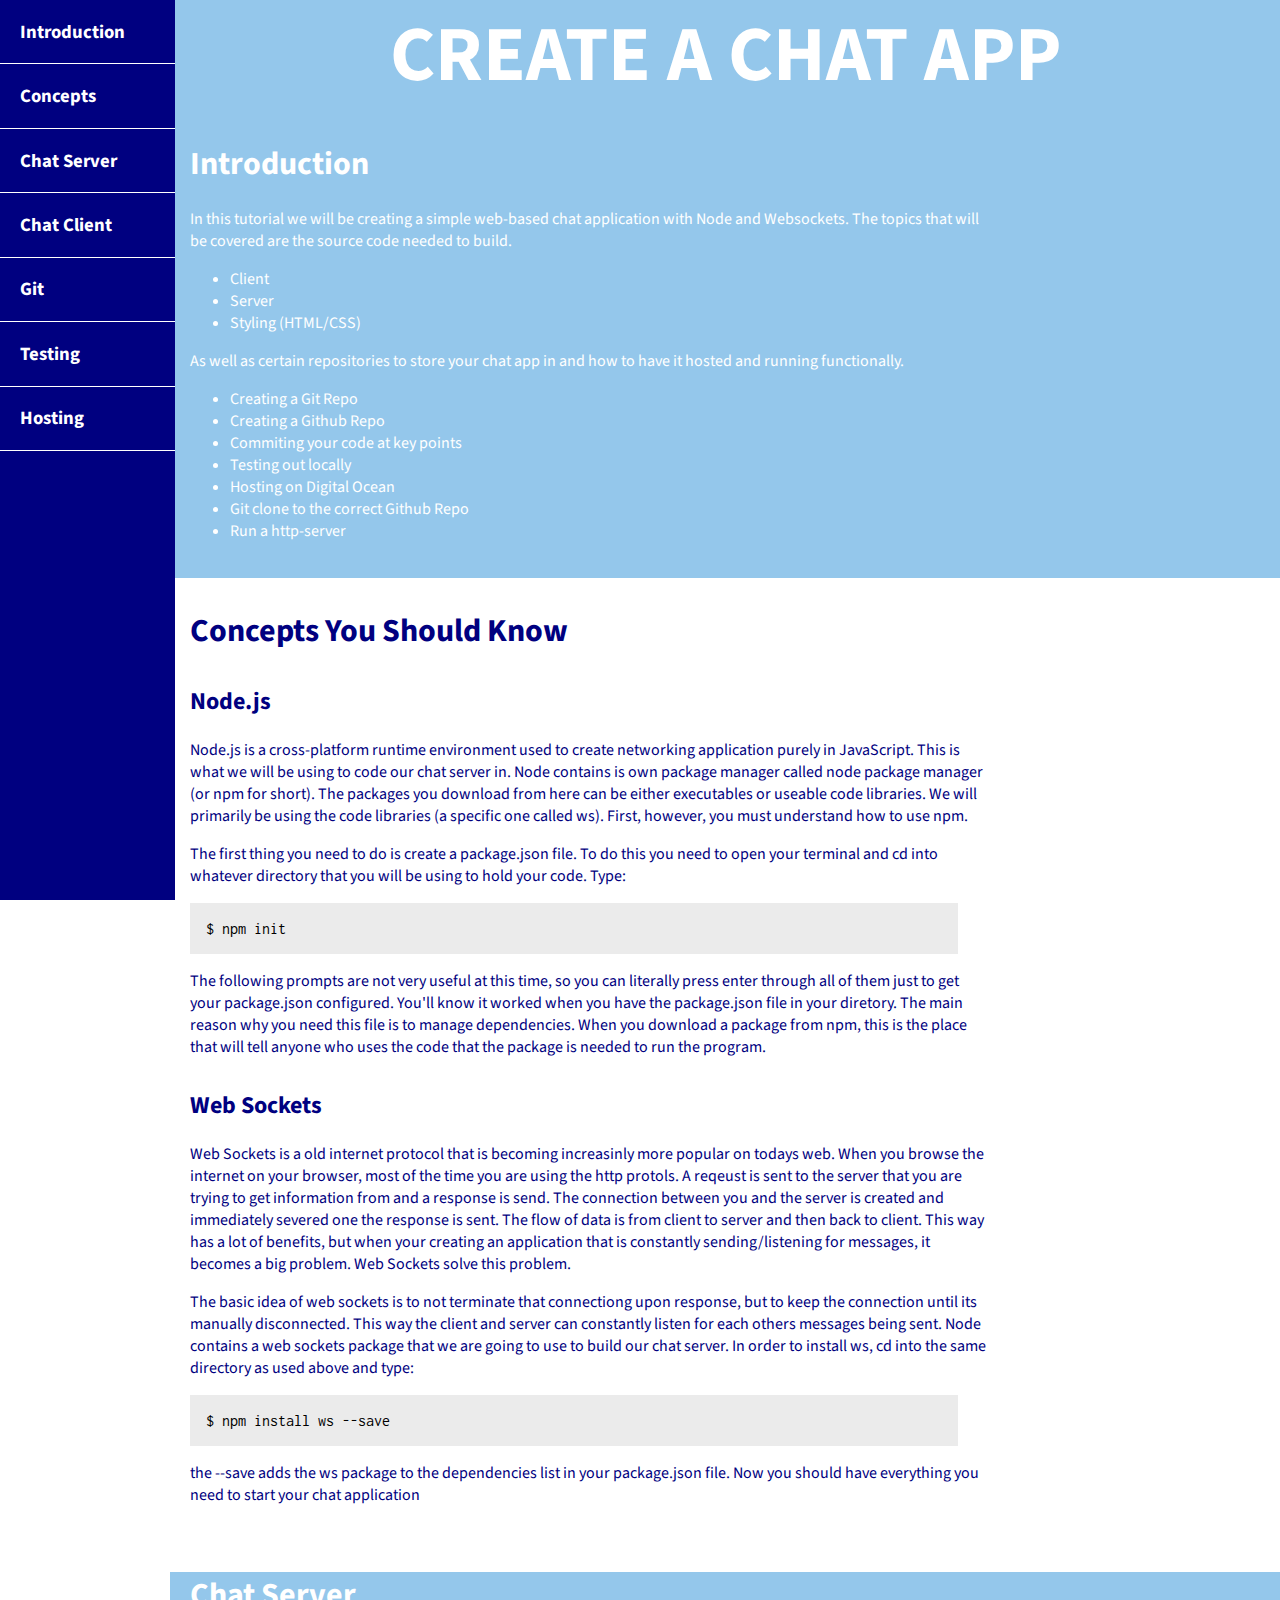
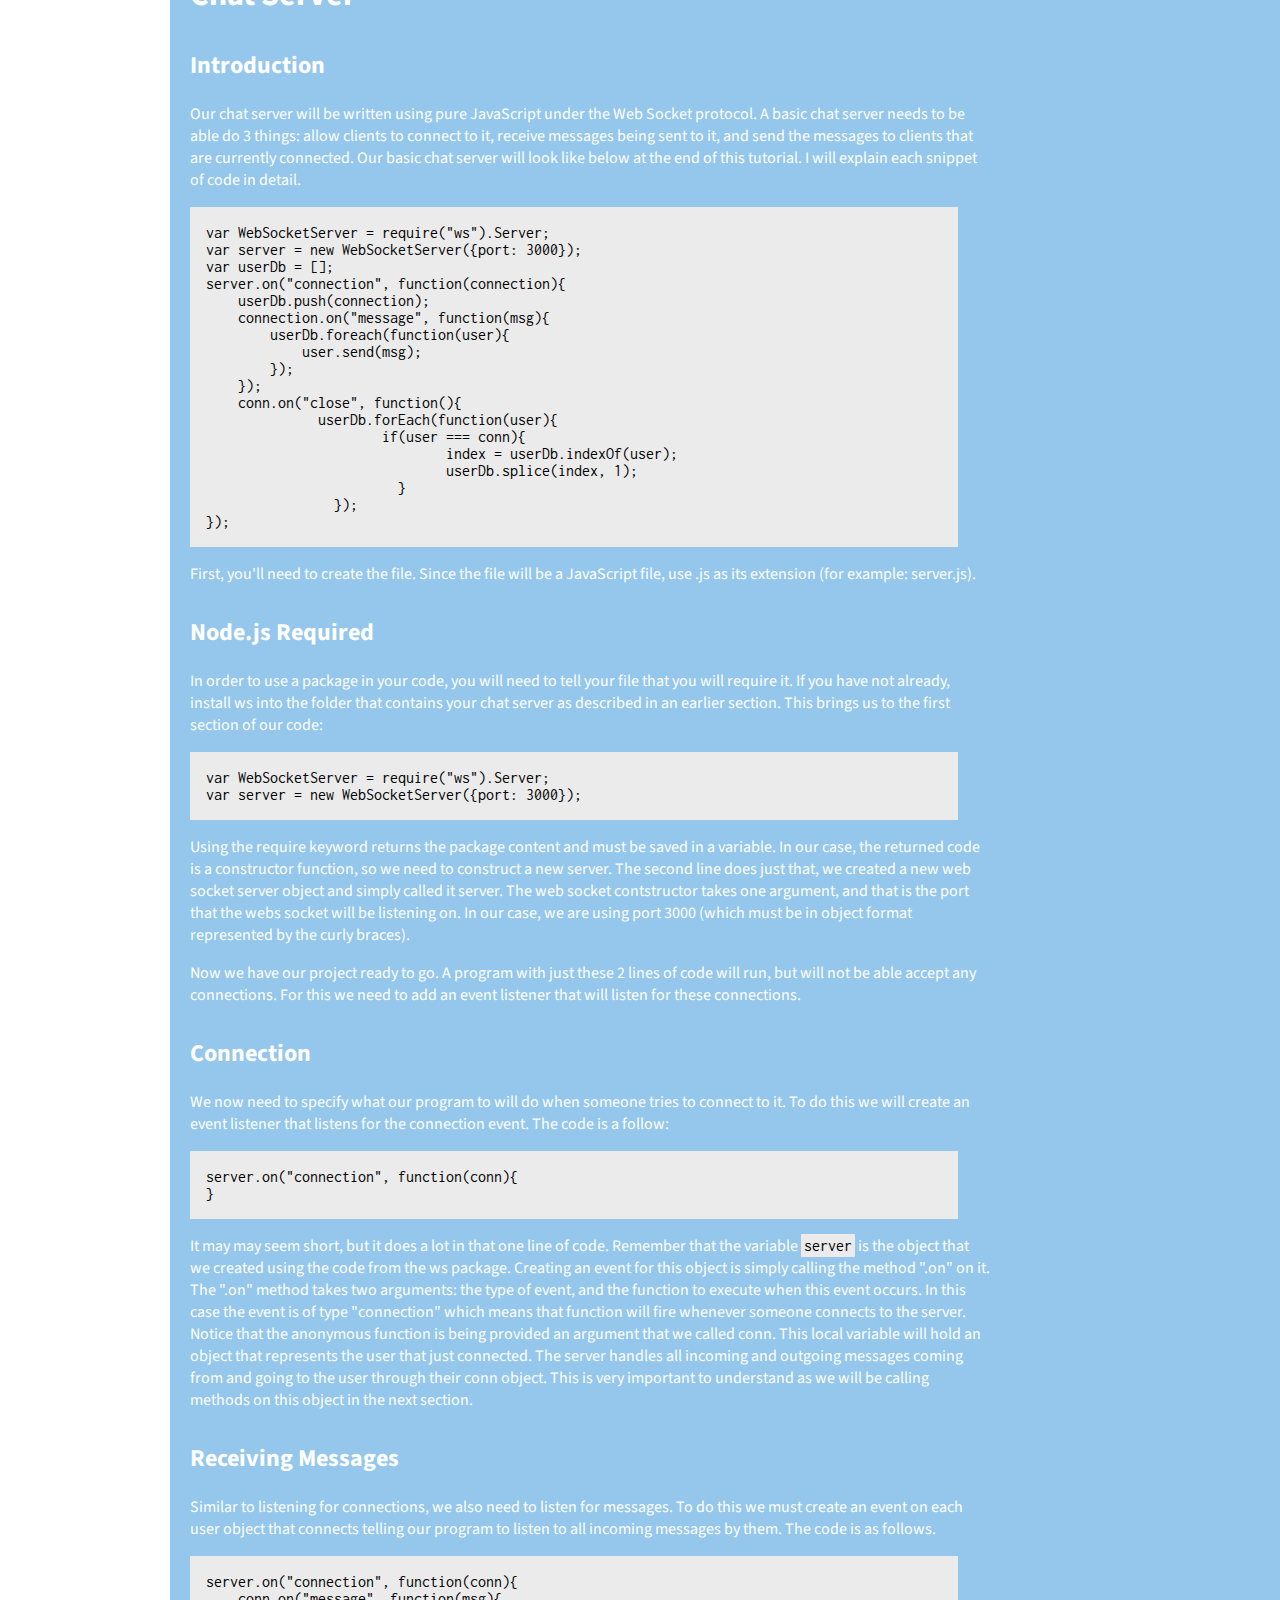
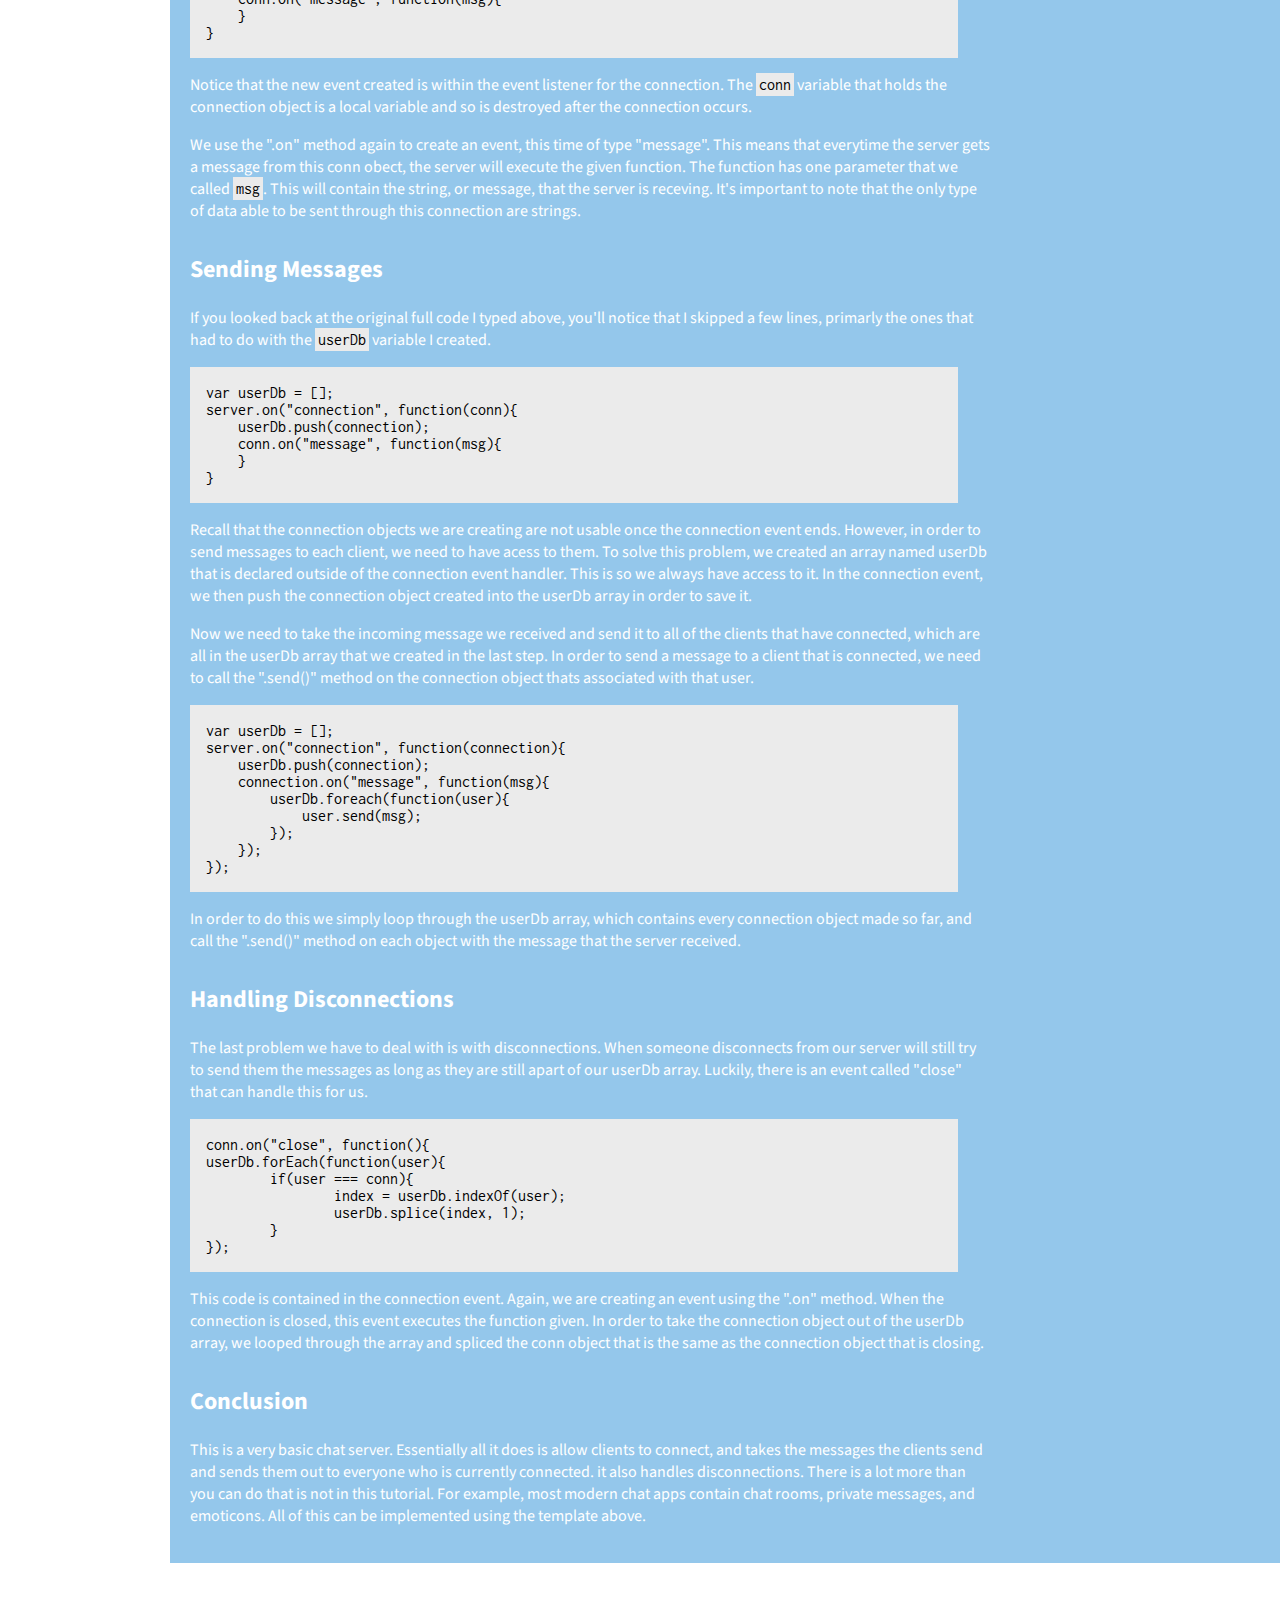
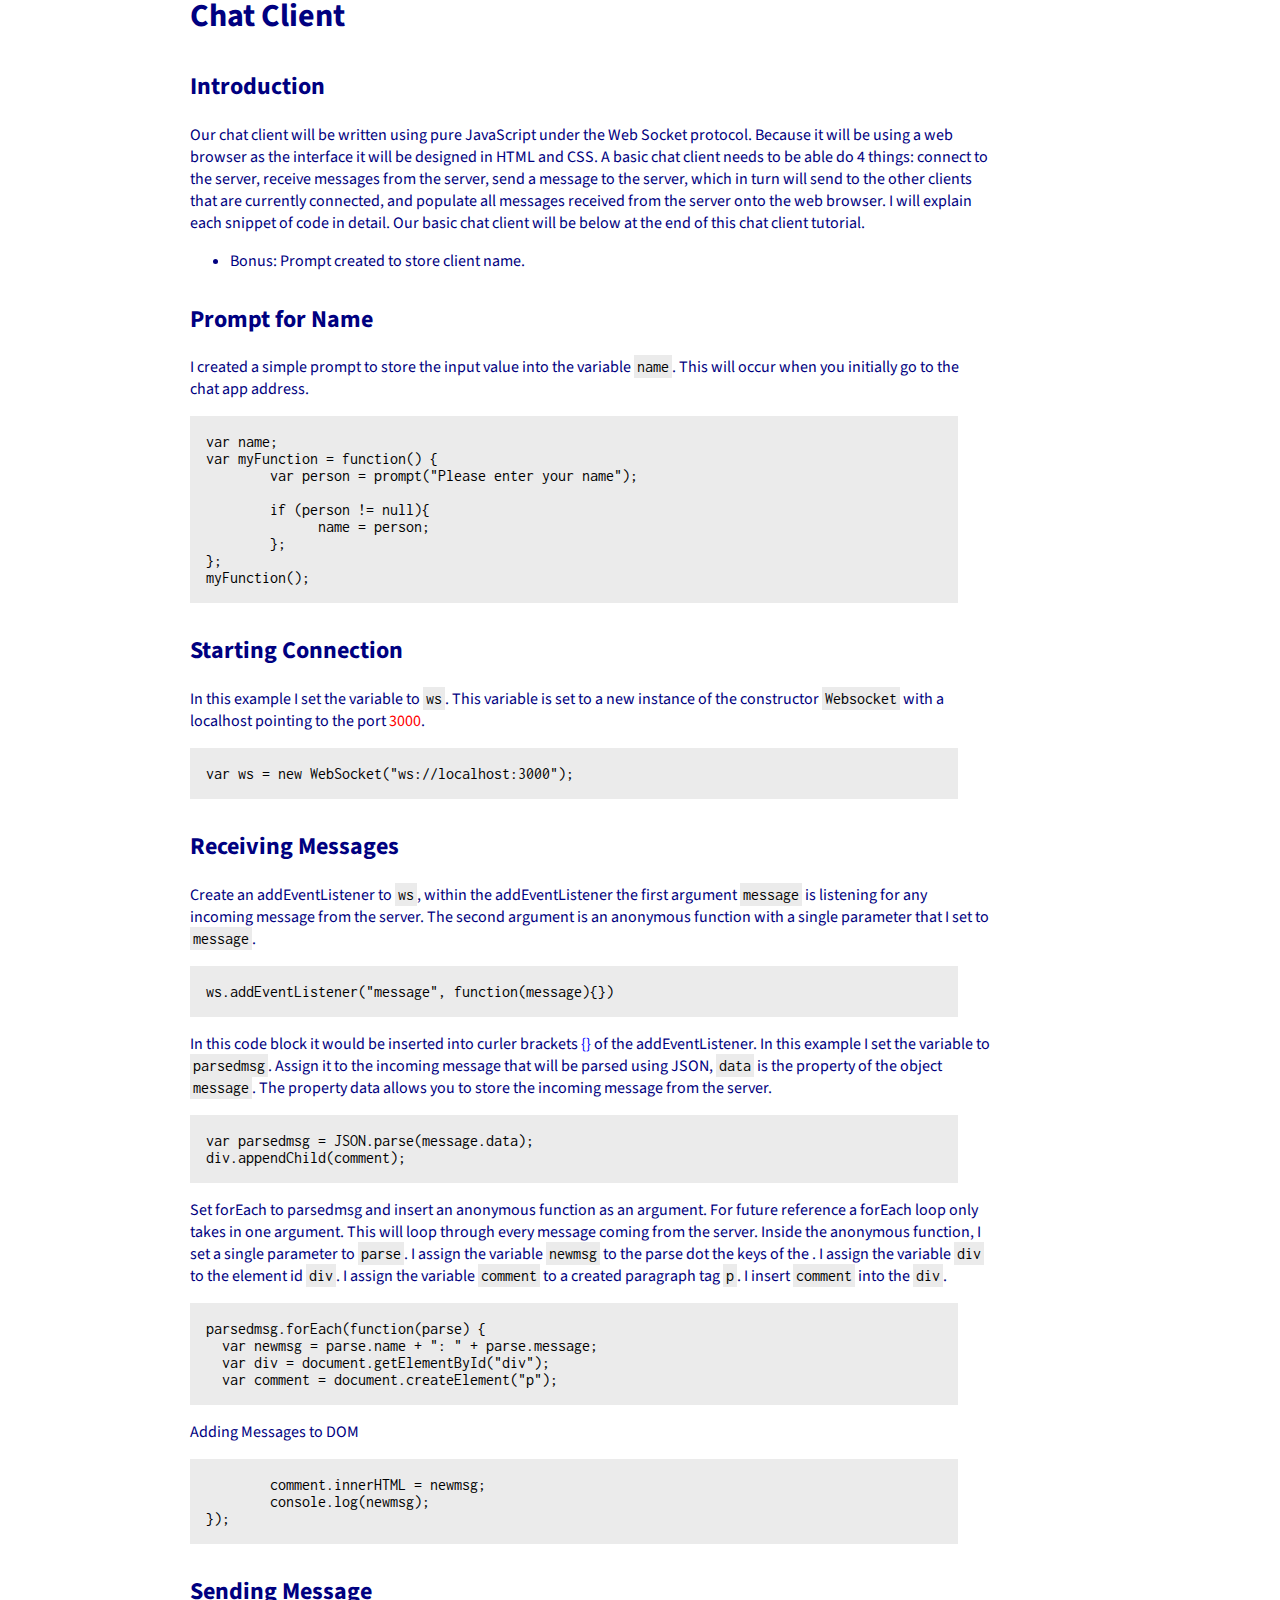
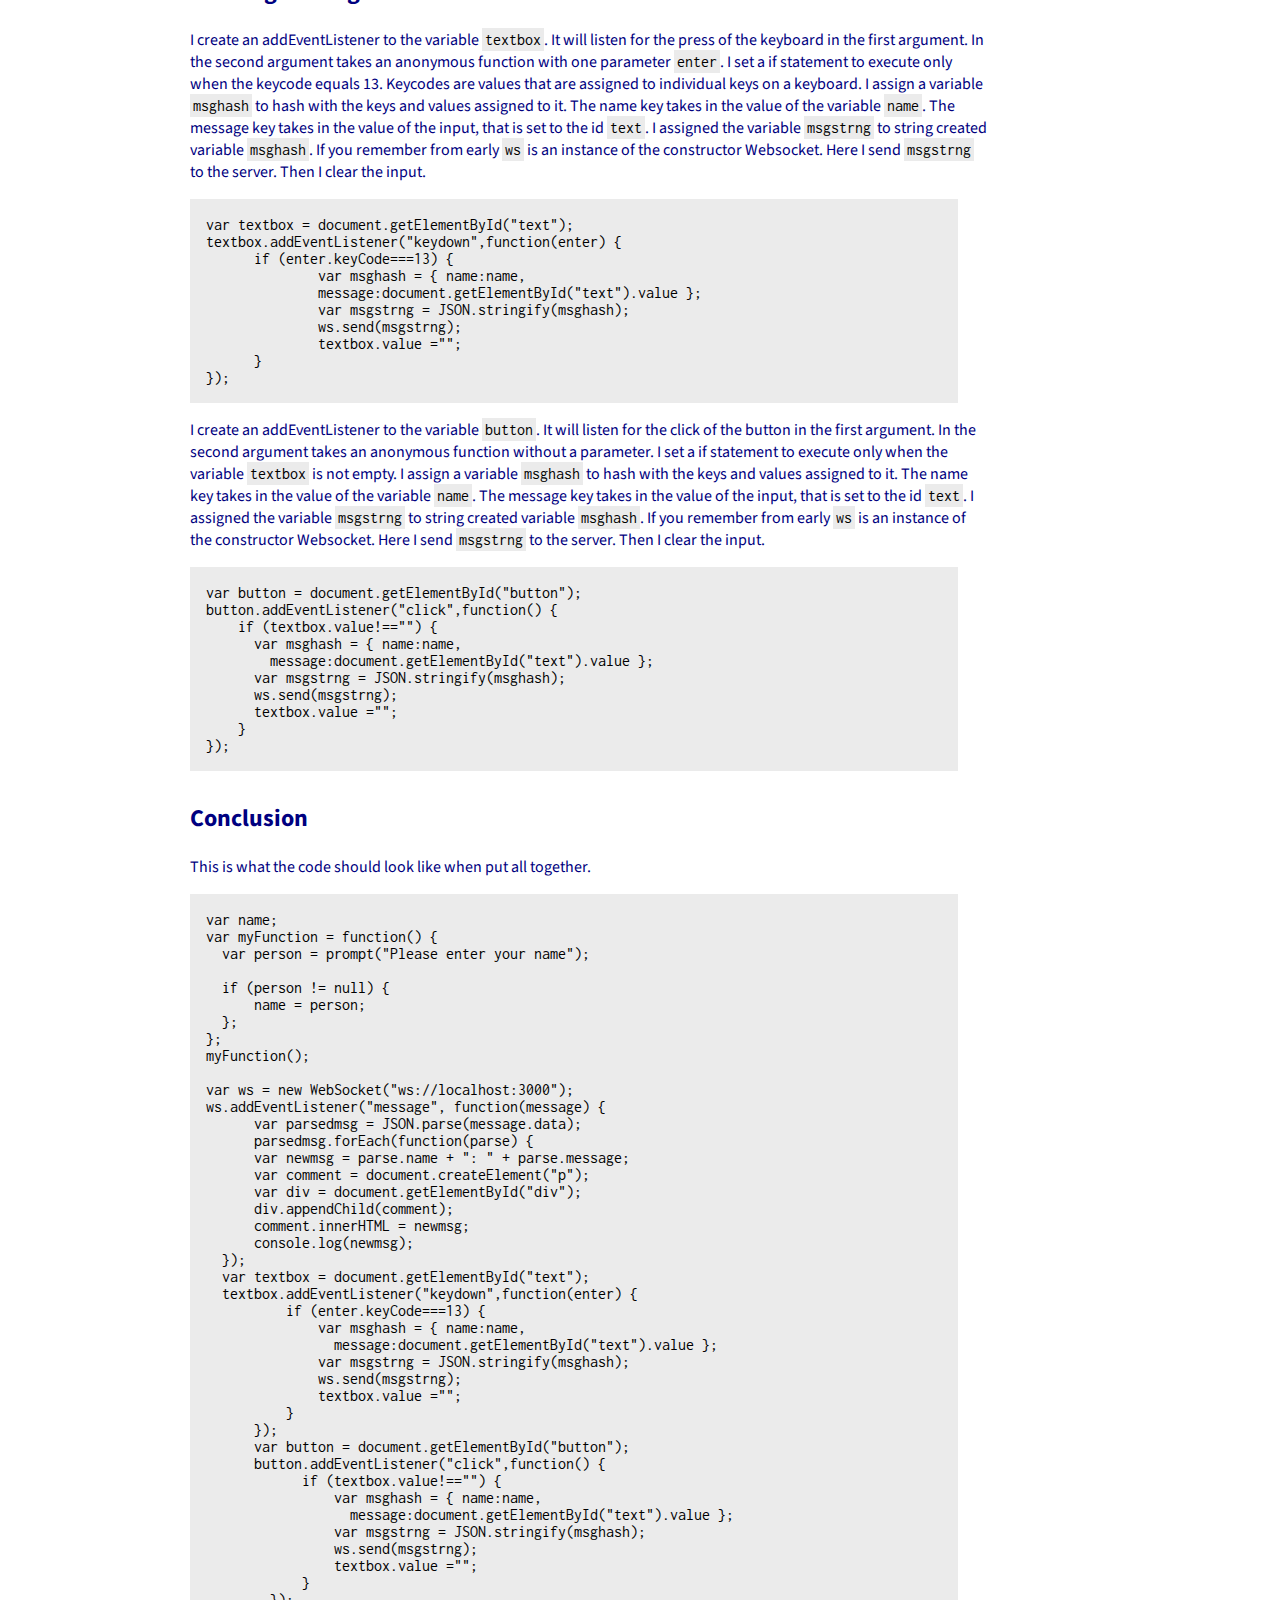
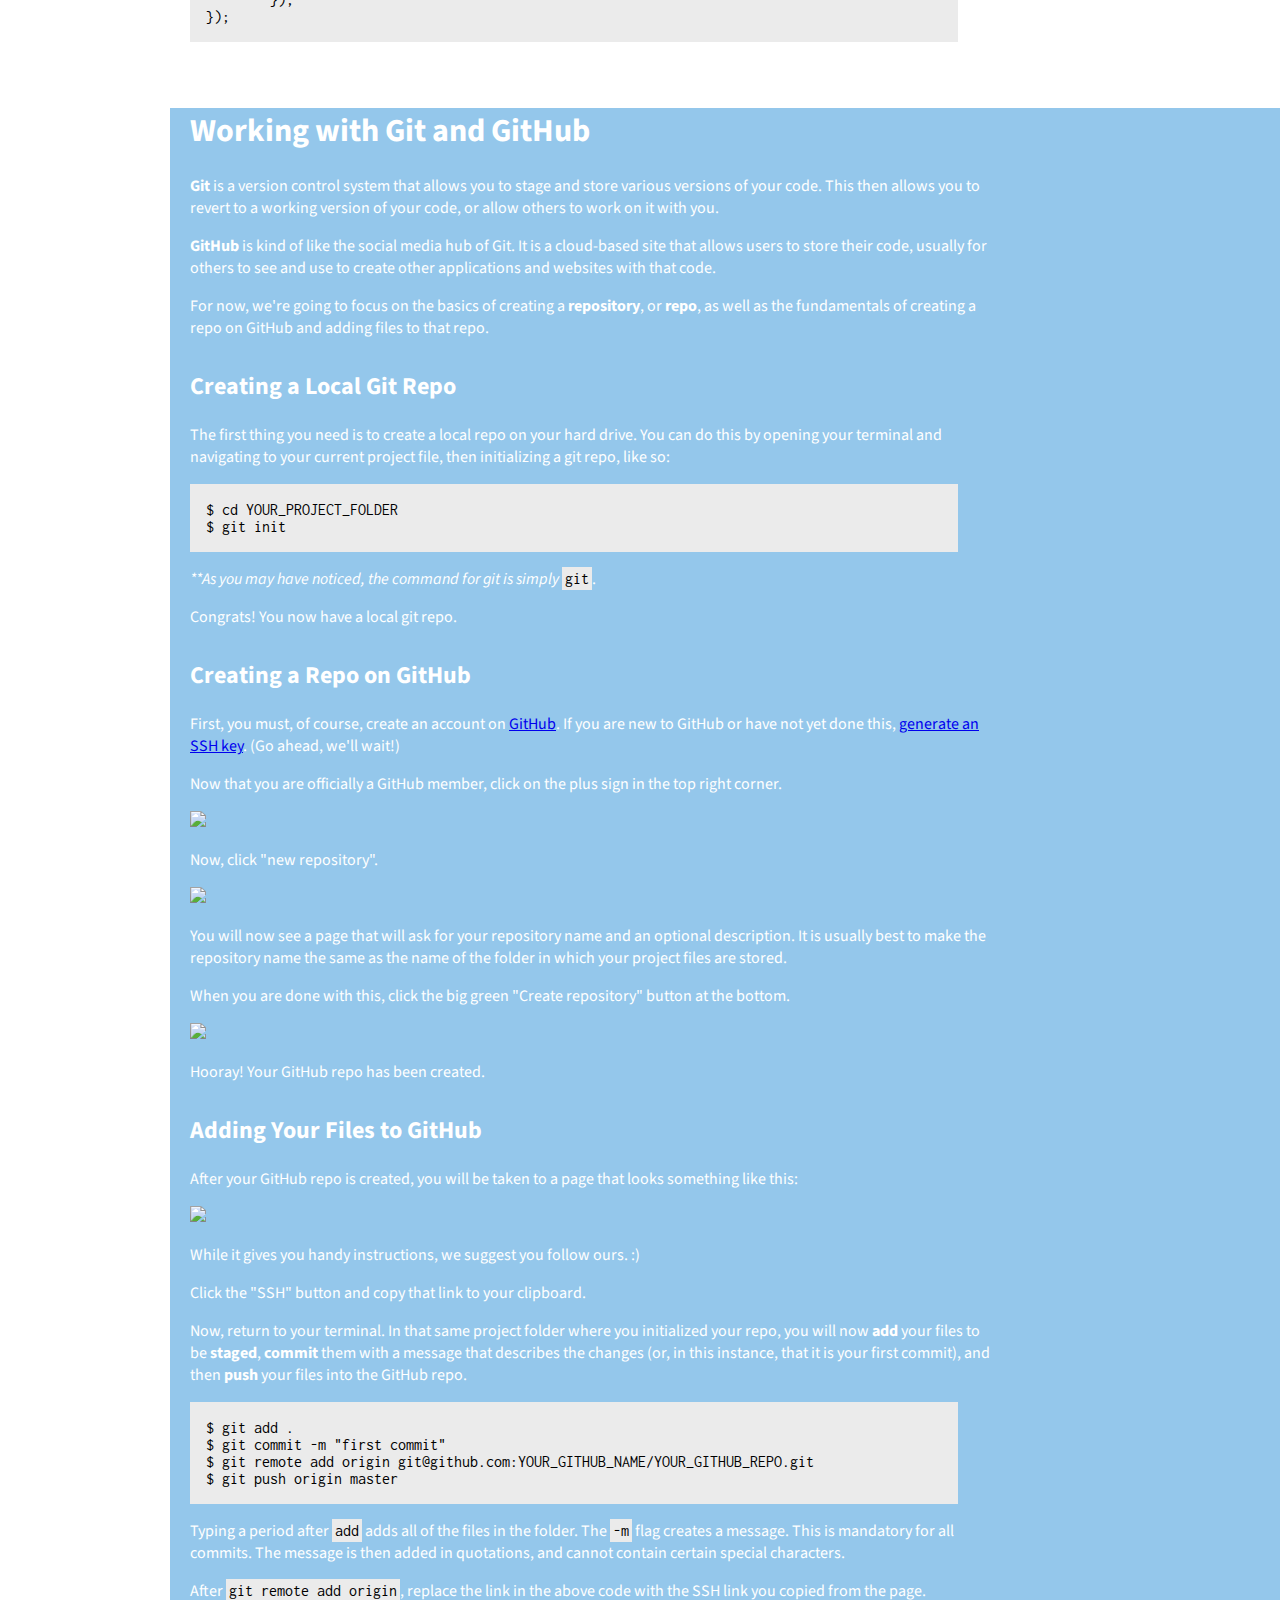
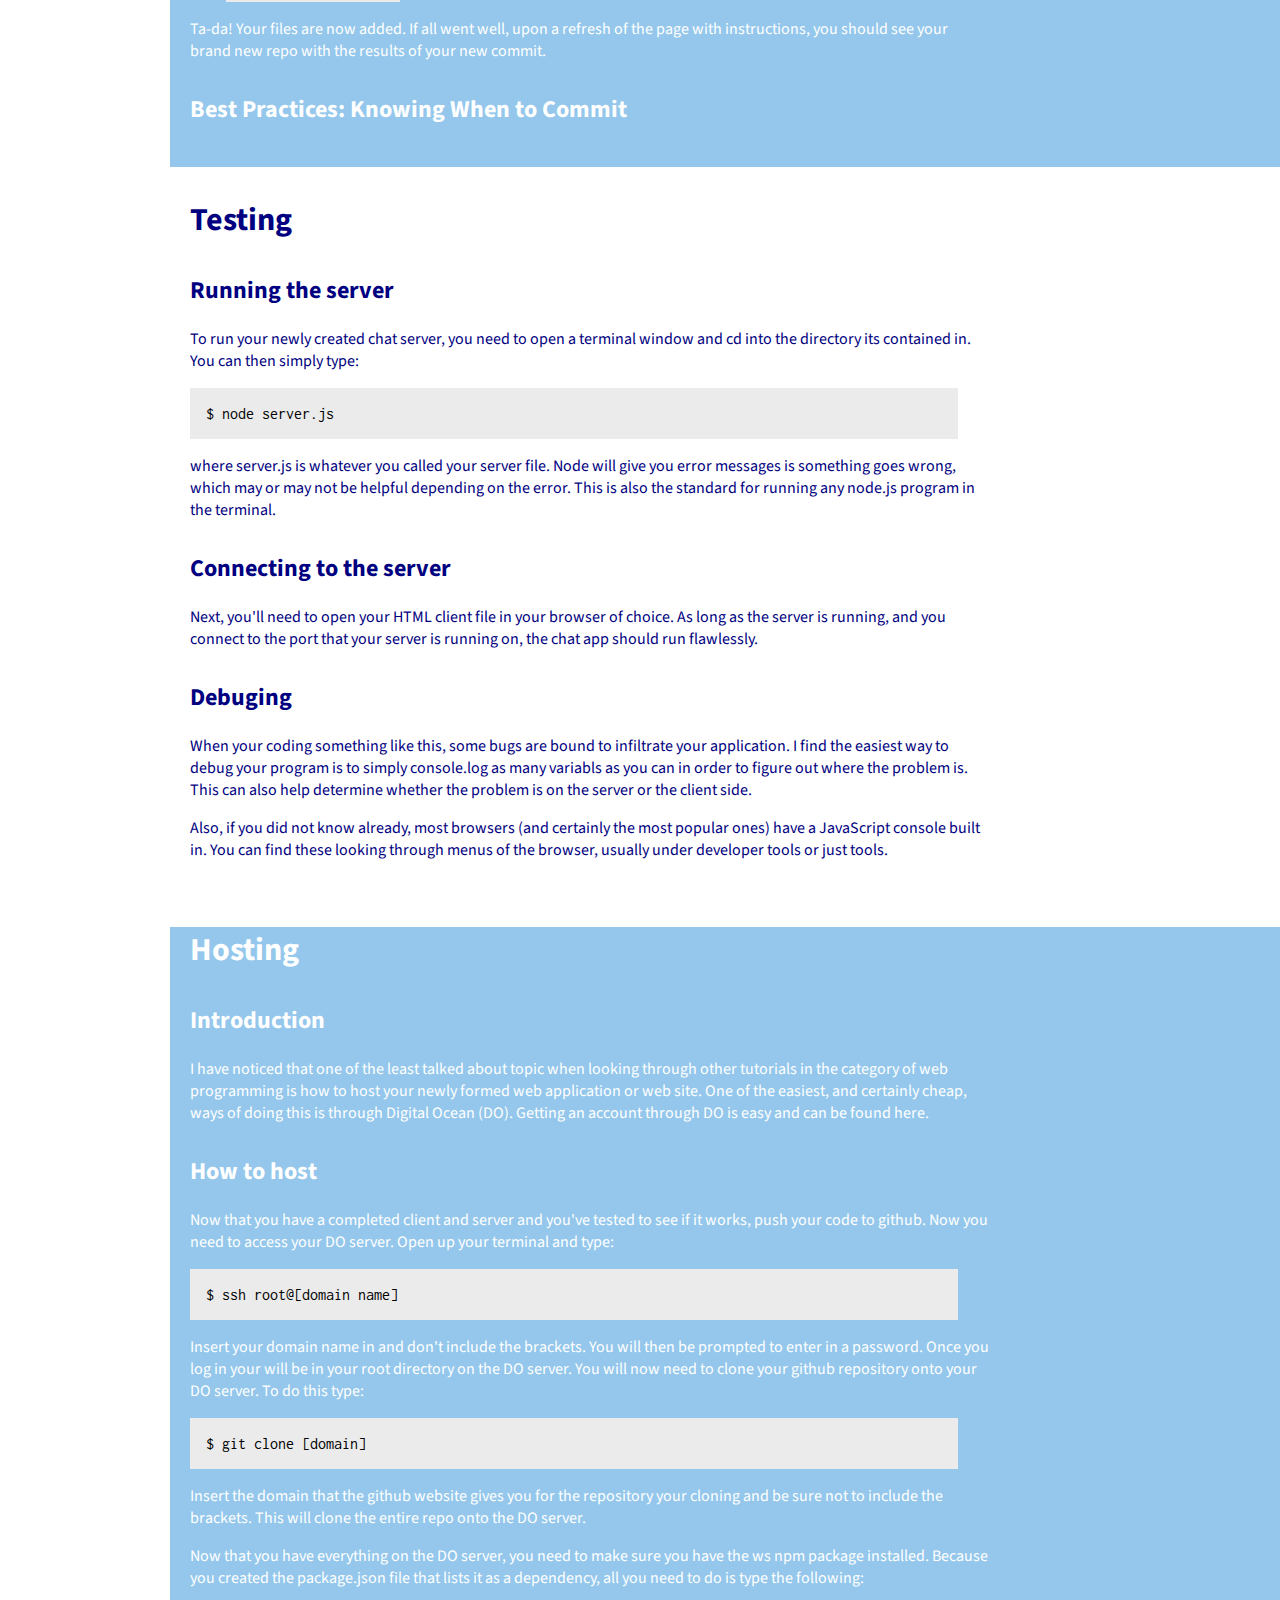
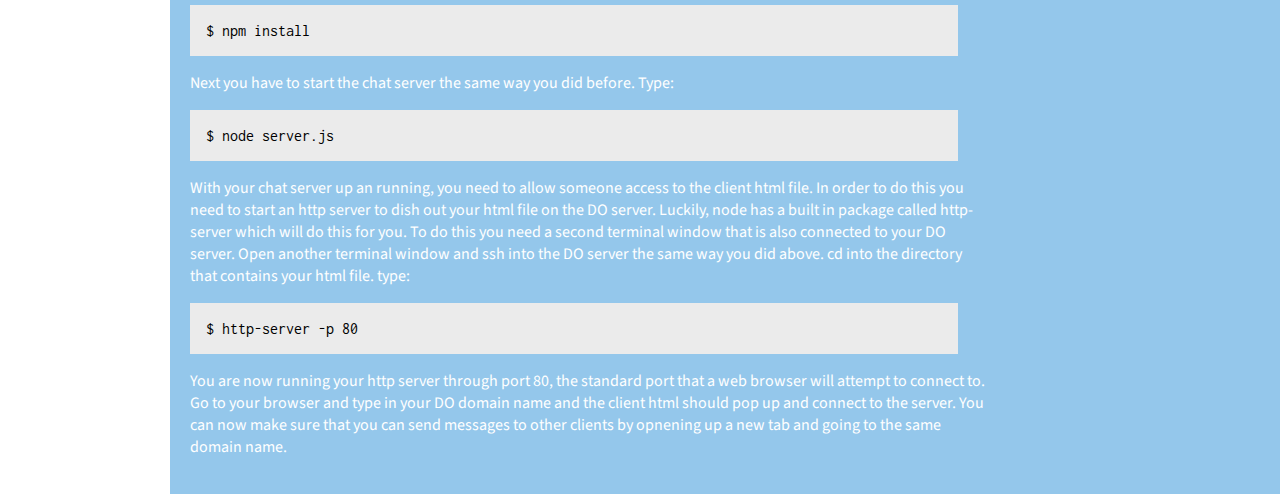
==== commit d90e09ce: "LAWDY HALLELUJAH" ====
--- a/index.html
+++ b/index.html
@@ -4,16 +4,16 @@
 	<meta charset="UTF-8">
 	<title>Chat Tutorial</title>
 	<link rel="stylesheet" href="chatTutorial.css">
+	<link href='http://fonts.googleapis.com/css?family=Source+Sans+Pro:200,300,400,600,700,200italic,300italic,400italic,600italic,700italic|Inconsolata:400,700' rel='stylesheet' type='text/css'>
 	<script src="http://ajax.googleapis.com/ajax/libs/jquery/1.11.1/jquery.min.js"></script>
-	<link href='http://fonts.googleapis.com/css?family=Source+Sans+Pro:200,300,400,600,700,200italic,300italic,400italic,600italic,700italic|Inconsolata:400,700' rel='stylesheet' type='text/css'>
 </head>
 <body>
 	<div id="wrapper">
 		<div id="navbar">
-			<div class="nav">
+			<div class="nav" id="intro">
 			 	<a href="#introPage"><h3>Introduction</h3></a>
 			</div>
-		  	<div class="nav">
+		  	<div class="nav" id="conc">
 		       <a href="#conceptPage"><h3>Concepts</h3></a>
 		       <ul class="list" id="conc_list">
 		           <a href="#c1"><li class="subList">Node.js</li></a>
@@ -21,7 +21,7 @@
 		       </ul>
 		   </div>
 		   
-		   <div class="nav">
+		   <div class="nav" id="chat_s">
 		       <a href="#serverPage"><h3>Chat Server </h3></a>
 		       <ul  class="list" id="chat_s_list">
 		           <a href="#c_s1"><li class="subList">Introduction</li></a>
@@ -33,7 +33,7 @@
 		           <a href="#c_s7"><li class="subList">Conclusion </li></a>
 		       </ul>
 		   </div>
-		   <div class="nav">
+		   <div class="nav" id="chat_c">
 		   <a href="#clientPage"><h3>Chat Client </h3></a>
 		       <ul  class="list" id="chat_c_list">
 		           <a href="#c_c1"><li class="subList">Introduction</li></a>
@@ -44,16 +44,16 @@
 		           <a href="#c_c6"><li class="subList">Conclusion</li></a>
 		       </ul>
 		   </div>
-		   <div class="nav">
+		   <div class="nav" id="git">
 		       <a href="#github"><h3> Git </h3></a>
 		       <ul  class="list" id="git_list">
-		           <a href="#git_local"><li class="subList">Creating aLocal Github</li></a>
-		           <a href="github_repo"><li class="subList">Creating the Github Repo</li></a>
-		           <a href="git_push"><li class="subList">Adding Files to Github</li></a>
-		           <a href="git_best"><li class="subList"> Best Practices</li></a>
+		           <a href="#git_local"><li class="subList">Creating a Local Repository</li></a>
+		           <a href="#github_repo"><li class="subList">Creating the Github Repo</li></a>
+		           <a href="#git_push"><li class="subList">Adding Files to Github</li></a>
+		           <a href="#git_best"><li class="subList"> Best Practices</li></a>
 		       </ul>
 		   </div>
-		   <div class="nav">
+		   <div class="nav" id="test">
 		       <a href="#testingPage"><h3>Testing</h3></a>
 		       <ul class="list" id="test_list">
 		           <a href="#c_t1"><li class="subList"> Running the Server</li></a>
@@ -61,7 +61,7 @@
 		           <a href="#c_t3"><li class="subList"> Debugging </li></a>
 		       </ul>
 		   </div>
-		   <div class="nav">
+		   <div class="nav" id="host">
 		       <a href="#hostingPage"><h3>Hosting</h3></a>
 		       <ul class="list" id="host_list">
 		           <a href="#c_h1"><li class="subList">Introduction</li></a>
@@ -71,7 +71,9 @@
 		</div>
 	
 		<div id="content">	
+			
 			<div id="introPage">
+				<h4> Create a Chat App </h4>
 				<h1 id="c_intro">Introduction</h1>
 					<p>
 						In this tutorial we will be creating a simple web-based chat application with Node and Websockets. The topics that will be covered are the source code needed to build.
@@ -101,7 +103,7 @@
 					<p> The first thing you need to do is create a package.json file. To do this you need to open your terminal and cd into whatever directory that you will be using to hold your code. Type:</p>
 					
 					<pre class="prettyprint"><code>
-						$ npm init
+  $ npm init
 					</code></pre>
 	
 					<p> The following prompts are not very useful at this time, so you can literally press enter through all of them just to get your package.json configured. You'll know it worked when you have the package.json file in your diretory. The main reason why you need this file is to manage dependencies. When you download a package from npm, this is the place that will tell anyone who uses the code that the package is needed to run the program. </p>
@@ -113,7 +115,7 @@
 					<p>The basic idea of web sockets is to not terminate that connectiong upon response, but to keep the connection until its manually disconnected. This way the client and server can constantly listen for each others messages being sent. Node contains a web sockets package that we are going to use to build our chat server. In order to install ws, cd into the same directory as used above and type: </p>
 	
 					<pre class="prettyprint"><code>
-						$ npm install ws --save
+  $ npm install ws --save
 					</code></pre>
 	
 					<p> the --save adds the ws package to the dependencies list in your package.json file. Now you should have everything you need to start your chat application </p>
@@ -124,24 +126,24 @@
 					<h2 id="c_s1">Introduction</h2>
 					<p>Our chat server will be written using pure JavaScript under the Web Socket protocol. A basic chat server needs to be able do 3 things: allow clients to connect to it, receive messages being sent to it, and send the messages to clients that are currently connected. Our basic chat server will look like below at the end of this tutorial. I will explain each snippet of code in detail.</p>
 					<pre class="prettyprint"><code>
-						var WebSocketServer = require("ws").Server;
-						var server = new WebSocketServer({port: 3000});
-						var userDb = [];
-						server.on("connection", function(connection){
-						    userDb.push(connection);
-						    connection.on("message", function(msg){
-						        userDb.foreach(function(user){
-						            user.send(msg);
-						        });
-						    });
-						    conn.on("close", function(){
-								userDb.forEach(function(user){
-									if(user === conn){
-										index = userDb.indexOf(user);
-										userDb.splice(index, 1);
-									}
-								});
-						});
+  var WebSocketServer = require("ws").Server;
+  var server = new WebSocketServer({port: 3000});
+  var userDb = [];
+  server.on("connection", function(connection){
+      userDb.push(connection);
+      connection.on("message", function(msg){
+          userDb.foreach(function(user){
+              user.send(msg);
+          });
+      });
+      conn.on("close", function(){
+  		userDb.forEach(function(user){
+  			if(user === conn){
+  				index = userDb.indexOf(user);
+  				userDb.splice(index, 1);
+  			  }
+  		  });
+  });
 					</code></pre>
 	
 					<p>First, you'll need to create the file. Since the file will be a JavaScript file, use .js as its extension (for example: server.js).</p>
@@ -151,8 +153,8 @@
 					<p>In order to use a package in your code, you will need to tell your file that you will require it. If you have not already, install ws into the folder that contains your chat server as described in an earlier section. This brings us to the first section of our code:<p>
 	
 					<pre class="prettyprint"><code>
-						var WebSocketServer = require("ws").Server;
-						var server = new WebSocketServer({port: 3000});
+  var WebSocketServer = require("ws").Server;
+  var server = new WebSocketServer({port: 3000});
 					</code></pre>
 	
 					<p>Using the require keyword returns the package content and must be saved in a variable. In our case, the returned code is a constructor function, so we need to construct a new server. The second line does just that, we created a new web socket server object and simply called it server. The web socket contstructor takes one argument, and that is the port that the webs socket will be listening on. In our case, we are using port 3000 (which must be in object format represented by the curly braces).<p>
@@ -163,8 +165,8 @@
 					<p>We now need to specify what our program to will do when someone tries to connect to it. To do this we will create an event listener that listens for the connection event. The code is a follow:</p>
 	
 					<pre class="prettyprint"><code>
-						server.on("connection", function(conn){
-						}
+  server.on("connection", function(conn){
+  }
 					</code></pre>
 	
 					<p>It may may seem short, but it does a lot in that one line of code. Remember that the variable <code class="variable">server</code> is the object that we created using the code from the ws package. Creating an event for this object is simply calling the method ".on" on it. The ".on" method takes two arguments: the type of event, and the function to execute when this event occurs. In this case the event is of type "connection" which means that function will fire whenever someone connects to the server. Notice that the anonymous function is being provided an argument that we called conn. This local variable will hold an object that represents the user that just connected. The server handles all incoming and outgoing messages coming from and going to the user through their conn object. This is very important to understand as we will be calling methods on this object in the next section.</p>
@@ -173,10 +175,10 @@
 					<p>Similar to listening for connections, we also need to listen for messages. To do this we must create an event on each user object that connects telling our program to listen to all incoming messages by them. The code is as follows.</p>
 					
 					<pre class="prettyprint"><code>
-						server.on("connection", function(conn){
-						    conn.on("message", function(msg){
-						    }
-						}
+  server.on("connection", function(conn){
+      conn.on("message", function(msg){
+      }
+  }
 					</code></pre>
 	
 					<p>Notice that the new event created is within the event listener for the connection. The <code class="variable">conn</code> variable that holds the connection object is a local variable and so is destroyed after the connection occurs.</p>
@@ -187,12 +189,12 @@
 					<p>If you looked back at the original full code I typed above, you'll notice that I skipped a few lines, primarly the ones that had to do with the <code class="variable">userDb</code> variable I created. </p>
 	
 					<pre class="prettyprint"><code>
-						var userDb = [];
-						server.on("connection", function(conn){
-						    userDb.push(connection);
-						    conn.on("message", function(msg){
-						    }
-						}
+  var userDb = [];
+  server.on("connection", function(conn){
+      userDb.push(connection);
+      conn.on("message", function(msg){
+      }
+  }
 					</code></pre>
 	
 					<p>Recall that the connection objects we are creating are not usable once the connection event ends. However, in order to send messages to each client, we need to have acess to them. To solve this problem, we created an array named userDb that is declared outside of the connection event handler. This is so we always have access to it. In the connection event, we then push the connection object created into the userDb array in order to save it.</p>
@@ -200,15 +202,15 @@
 					<p>Now we need to take the incoming message we received and send it to all of the clients that have connected, which are all in the userDb array that we created in the last step. In order to send a message to a client that is connected, we need to call the ".send()" method on the connection object thats associated with that user.</p>
 	
 					<pre class="prettyprint"><code>
-						var userDb = [];
-						server.on("connection", function(connection){
-						    userDb.push(connection);
-						    connection.on("message", function(msg){
-						        userDb.foreach(function(user){
-						            user.send(msg);
-						        });
-						    });
-						});
+  var userDb = [];
+  server.on("connection", function(connection){
+      userDb.push(connection);
+      connection.on("message", function(msg){
+          userDb.foreach(function(user){
+              user.send(msg);
+          });
+      });
+  });
 					</code></pre>
 	
 					<p>In order to do this we simply loop through the userDb array, which contains every connection object made so far, and call the ".send()" method on each object with the message that the server received.</p>
@@ -218,13 +220,13 @@
 					<p>The last problem we have to deal with is with disconnections. When someone disconnects from our server will still try to send them the messages as long as they are still apart of our userDb array. Luckily, there is an event called "close" that can handle this for us.</p>
 	
 					<pre class="prettyprint"><code>
-						conn.on("close", function(){
-						userDb.forEach(function(user){
-							if(user === conn){
-								index = userDb.indexOf(user);
-								userDb.splice(index, 1);
-							}
-						});
+  conn.on("close", function(){
+  userDb.forEach(function(user){
+  	  if(user === conn){
+		  index = userDb.indexOf(user);
+		  userDb.splice(index, 1);
+	  }
+  });
 					</code></pre>
 	
 					<p>This code is contained in the connection event. Again, we are creating an event using the ".on" method. When the connection is closed, this event executes the function given. In order to take the connection object out of the userDb array, we looped through the array and spliced the conn object that is the same as the connection object that is closing.</p>
@@ -247,56 +249,53 @@
 				<h2 id="c_c2">Prompt for Name</h2>
 				<p>I created a simple prompt to store the input value into the variable <code class="variable">name</code>. This will occur when you initially go to the chat app address.</p>
 				<pre class="prettyprint"><code>
-				var name;
-				var myFunction = function() 
-				{
-					var person = prompt("Please enter your name");
-	
-					if (person != null)
-					{
-					name = person;
-					};
-				};
-				myFunction();
+  var name;
+  var myFunction = function() {
+	  var person = prompt("Please enter your name");
+
+	  if (person != null){
+	  	name = person;
+	  };
+  };
+  myFunction();
 				</code></pre>
 	
 				<h2 id="c_c3">Starting Connection</h2> 
 				<p>In this example I set the variable to <code class="variable">ws</code>. This variable is set to a new instance of the constructor <code class="variable">Websocket</code> with a localhost pointing to the port <font color="red">3000</font>.
 				</p>
 				<pre class="prettyprint"><code>
-				var ws = new WebSocket("ws://localhost:3000");
+  var ws = new WebSocket("ws://localhost:3000");
 				</code></pre>	
 	
 				<h2 id="c_c4">Receiving Messages</h2>
 				<p>Create an addEventListener to <code class="variable">ws</code>, within the addEventListener the first argument <code class="variable">message</code> is listening for any incoming message from the server. The second argument is an anonymous function with a single parameter that I set to <code class="variable">message</code>.
 				</p>
 				<pre class="prettyprint"><code>
-						ws.addEventListener("message", function(message){})
+  ws.addEventListener("message", function(message){})
 				</code></pre> 	
 				<p>
 					In this code block it would be inserted into curler brackets <font color="blue">{}</font> of the addEventListener. In this example I set the variable to <code class="variable">parsedmsg</code>. Assign it to the incoming message that will be parsed using JSON, <code class="variable">data</code> is the property of the object <code class="variable">message</code>. The property data allows you to store the incoming message from the server.
 				</p>	
 				<pre class="prettyprint"><code>
-					var parsedmsg = JSON.parse(message.data);
-				      div.appendChild(comment);
+  var parsedmsg = JSON.parse(message.data);
+  div.appendChild(comment);
 				</code></pre>	
 				<p>
 					Set forEach to parsedmsg and insert an anonymous function as an argument. For future reference a forEach loop only takes in one argument. This will loop through every message coming from the server. Inside the anonymous function, I set a single parameter to <code class="variable">parse</code>. I assign the variable <code class="variable">newmsg</code> to the parse dot the keys of the . I assign the variable <code class="variable">div</code> to the element id <code class="tag">div</code>. I assign the variable <code class="variable">comment</code> to a created paragraph tag <code class="tag">p</code>. I insert <code class="variable">comment</code> into the <code class="tag">div</code>. 
 				</p>
 				<pre class="prettyprint"><code>
-					parsedmsg.forEach(function(parse)
-				    {
-				      var newmsg = parse.name + ": " + parse.message;
-				      var div = document.getElementById("div");
-				      var comment = document.createElement("p");
+  parsedmsg.forEach(function(parse) {
+    var newmsg = parse.name + ": " + parse.message;
+    var div = document.getElementById("div");
+    var comment = document.createElement("p");
 				</code></pre>
 				<p>	
 					Adding Messages to DOM
 				</p>
 					<pre class="prettyprint"><code>
-						comment.innerHTML = newmsg;
-						console.log(newmsg);
-					});
+	  comment.innerHTML = newmsg;
+	  console.log(newmsg);
+  });
 					</code></pre>	
 	
 				<h2 id="c_c5">Sending Message</h2>
@@ -305,42 +304,32 @@
 	
 				</p> 
 				<pre class="prettyprint"><code>
-					  var textbox = document.getElementById("text");
-					  textbox.addEventListener("keydown",function(enter)
-					  {
-					    if (enter.keyCode===13)
-					    {
-					      var msghash =
-					      {
-					        name:name,
-					        message:document.getElementById("text").value
-					      };
-					      var msgstrng = JSON.stringify(msghash);
-					      ws.send(msgstrng);
-					      textbox.value ="";
-					    }
-					  });
+  var textbox = document.getElementById("text");
+  textbox.addEventListener("keydown",function(enter) {
+  	if (enter.keyCode===13) {
+  		var msghash = { name:name, 
+  		message:document.getElementById("text").value };
+  		var msgstrng = JSON.stringify(msghash);
+  		ws.send(msgstrng);
+  		textbox.value ="";
+	}
+  });
 				</code></pre>
 				<p>
 						  I create an addEventListener to the variable <code class="variable">button</code>. It will listen for the click of the button in the first argument. In the second argument takes an anonymous function without a parameter. I set a if statement to execute only when the variable <code class="variable">textbox</code> is not empty.  I assign a variable <code class="variable">msghash</code> to hash with the keys and values assigned to it. The name key takes in the value of the variable <code class="variable">name</code>. The message key takes in the value of the input, that is set to the id <code class="tag">text</code>. I assigned the variable <code class="variable">msgstrng</code> to string created variable <code class="variable">msghash</code>. If you remember from early <code class="variable">ws</code> is an instance of the constructor Websocket. Here I send <code class="variable">msgstrng</code> to the server. Then I clear the input.
 	
 				</p>
 				<pre class="prettyprint"><code>
-					var button = document.getElementById("button");
-					  button.addEventListener("click",function()
-					  {
-					    if (textbox.value!=="")
-					    {
-					      var msghash =
-					      {
-					        name:name,
-					        message:document.getElementById("text").value
-					      };
-					      var msgstrng = JSON.stringify(msghash);
-					      ws.send(msgstrng);
-					      textbox.value ="";
-					    }
-					  });
+  var button = document.getElementById("button");
+  button.addEventListener("click",function() {
+      if (textbox.value!=="") {
+        var msghash = { name:name,
+          message:document.getElementById("text").value };
+        var msgstrng = JSON.stringify(msghash);
+        ws.send(msgstrng);
+        textbox.value ="";
+      }
+  });
 				</code></pre>
 	
 				<h2 id="c_c6">Conclusion</h2>
@@ -348,62 +337,48 @@
 					This is what the code should look like when put all together.
 				</p>
 				<pre class="prettyprint"><code>
-					var name;
-				var myFunction = function() 
-				{
-				    var person = prompt("Please enter your name");
-				    
-				    if (person != null)
-				    {
-				        name = person;
-				    };
-				};
-				myFunction();
-	
-				var ws = new WebSocket("ws://localhost:3000");
-				ws.addEventListener("message", function(message)
-				{
-					var parsedmsg = JSON.parse(message.data);
-					parsedmsg.forEach(function(parse)
-				    {
-				      var newmsg = parse.name + ": " + parse.message;
-				      var comment = document.createElement("p");
-				      var div = document.getElementById("div");
-				      div.appendChild(comment);
-				      comment.innerHTML = newmsg;
-				      console.log(newmsg);
-				    })
-				    var textbox = document.getElementById("text");
-				    textbox.addEventListener("keydown",function(enter)
-					{
-					    if (enter.keyCode===13)
-					    {
-					      var msghash =
-					      {
-					        name:name,
-					        message:document.getElementById("text").value
-					      };
-					      var msgstrng = JSON.stringify(msghash);
-					      ws.send(msgstrng);
-					      textbox.value ="";
-					    }
-					});
-				  	var button = document.getElementById("button");
-				  	button.addEventListener("click",function()
-					{
-					    if (textbox.value!=="")
-					    {
-					      var msghash =
-					      {
-					        name:name,
-					        message:document.getElementById("text").value
-					      };
-					      var msgstrng = JSON.stringify(msghash);
-					      ws.send(msgstrng);
-					      textbox.value ="";
-					    }
-					});
-				});
+  var name;
+  var myFunction = function() {
+    var person = prompt("Please enter your name");
+    
+    if (person != null) {
+        name = person;
+    };
+  };
+  myFunction();
+
+  var ws = new WebSocket("ws://localhost:3000");
+  ws.addEventListener("message", function(message) {
+	var parsedmsg = JSON.parse(message.data);
+	parsedmsg.forEach(function(parse) {
+        var newmsg = parse.name + ": " + parse.message;
+        var comment = document.createElement("p");
+        var div = document.getElementById("div");
+        div.appendChild(comment);
+        comment.innerHTML = newmsg;
+        console.log(newmsg);
+    });
+    var textbox = document.getElementById("text");
+    textbox.addEventListener("keydown",function(enter) {
+	    if (enter.keyCode===13) {
+	        var msghash = { name:name,
+	          message:document.getElementById("text").value };
+	        var msgstrng = JSON.stringify(msghash);
+	        ws.send(msgstrng);
+	        textbox.value ="";
+	    }
+	});
+  	var button = document.getElementById("button");
+  	button.addEventListener("click",function() {
+	      if (textbox.value!=="") {
+	          var msghash = { name:name,
+	            message:document.getElementById("text").value };
+	          var msgstrng = JSON.stringify(msghash);
+	          ws.send(msgstrng);
+	          textbox.value ="";
+	      }
+  	  });
+  });
 				</code></pre>
 			</div>
 			<div id="github">
@@ -416,8 +391,8 @@
 				<h2>Creating a Local Git Repo</h2>
 				<p>The first thing you need is to create a local repo on your hard drive. You can do this by opening your terminal and navigating to your current project file, then initializing a git repo, like so:</p>
 				<pre class="prettyprint"><code>
-	  $ cd YOUR_PROJECT_FOLDER
-	  $ git init
+  $ cd YOUR_PROJECT_FOLDER
+  $ git init
 				</pre></code>
 				<p><i>**As you may have noticed, the command for git is simply</i> <code>git</code>.</p>
 				<p>Congrats! You now have a local git repo.</p>
@@ -426,26 +401,26 @@
 				<h2>Creating a Repo on GitHub</h2>
 				<p>First, you must, of course, create an account on <a href="http://github.com">GitHub</a>. If you are new to GitHub or have not yet done this, <a href="https://help.github.com/articles/generating-ssh-keys/#step-2-generate-a-new-ssh-key">generate an SSH key</a>. (Go ahead, we'll wait!)</p>
 				<p>Now that you are officially a GitHub member, click on the plus sign in the top right corner.</p>
-				<img src="http://i.imgur.com/5cjtHQU.png">
+				<img id="satan1" src="http://i.imgur.com/5cjtHQU.png">
 				<p>Now, click "new repository".</p>
-				<img src="http://i.imgur.com/sTyDjRK.png">
+				<img id="satan2" src="http://i.imgur.com/sTyDjRK.png">
 				<p>You will now see a page that will ask for your repository name and an optional description. It is usually best to make the repository name the same as the name of the folder in which your project files are stored.<p>
 				<p>When you are done with this, click the big green "Create repository" button at the bottom.</p>
-				<img src="http://i.imgur.com/yG06Hpm.png">
+				<img id="satan3" src="http://i.imgur.com/yG06Hpm.png">
 				<p>Hooray! Your GitHub repo has been created.</p>
 	
 				<a name="git_push"></a>
 				<h2>Adding Your Files to GitHub</h2>
 				<p>After your GitHub repo is created, you will be taken to a page that looks something like this:</p>
-				<img src="http://i.imgur.com/9Nnf7fI.png">
+				<img id="satan" src="http://i.imgur.com/9Nnf7fI.png">
 				<p>While it gives you handy instructions, we suggest you follow ours. :)</p>
 				<p>Click the "SSH" button and copy that link to your clipboard.</p>
 				<p>Now, return to your terminal. In that same project folder where you initialized your repo, you will now <b>add</b> your files to be <b>staged</b>, <b>commit</b> them with a message that describes the changes (or, in this instance, that it is your first commit), and then <b>push</b> your files into the GitHub repo.</p>
 				<pre class="prettyprint"><code>
-	  $ git add .
-	  $ git commit -m "first commit"
-	  $ git remote add origin git@github.com:YOUR_GITHUB_NAME/YOUR_GITHUB_REPO.git
-	  $ git push origin master
+  $ git add .
+  $ git commit -m "first commit"
+  $ git remote add origin git@github.com:YOUR_GITHUB_NAME/YOUR_GITHUB_REPO.git
+  $ git push origin master
 				</pre></code>
 				<p>Typing a period after <code>add</code> adds all of the files in the folder. The <code>-m</code> flag creates a message. This is mandatory for all commits. The message is then added in quotations, and cannot contain certain special characters.</p>
 				<p>After <code>git remote add origin</code>, replace the link in the above code with the SSH link you copied from the page.</p>
@@ -453,7 +428,6 @@
 				<a name="git_best"</a>
 				<h2>Best Practices: Knowing When to Commit</h2>
 			</div>
-		</div>
 	
 			<div id="testingPage">
 					<h1 id="c_testing">Testing</h1> 
@@ -462,7 +436,7 @@
 					<p>To run your newly created chat server, you need to open a terminal window and cd into the directory its contained in. You can then simply type:</p>
 					
 					<pre class="prettyprint"><code>
-						$ node server.js
+  $ node server.js
 					</code></pre>
 	
 					<p>where server.js is whatever you called your server file. Node will give you error messages is something goes wrong, which may or may not be helpful depending on the error. This is also the standard for running any node.js program in the terminal.</p>
@@ -489,13 +463,13 @@
 	
 				<p>Now that you have a completed client and server and you've tested to see if it works, push your code to github. Now you need to access your DO server. Open up your terminal and type:</p>
 				<pre class="prettyprint"><code>
-					$ ssh root@[domain name]
+  $ ssh root@[domain name]
 				</code></pre>
 	
 				<p>Insert your domain name in and don't include the brackets. You will then be prompted to enter in a password. Once you log in your will be in your root directory on the DO server. You will now need to clone your github repository onto your DO server. To do this type:</p>
 	
 				<pre class="prettyprint"><code>
-					$ git clone [domain]
+  $ git clone [domain]
 				</code></pre>
 	
 				<p>Insert the domain that the github website gives you for the repository your cloning and be sure not to include the brackets. This will clone the entire repo onto the DO server. </p>
@@ -503,19 +477,19 @@
 				<p>Now that you have everything on the DO server, you need to make sure you have the ws npm package installed. Because you created the package.json file that lists it as a dependency, all you need to do is type the following:</p>
 	
 				<pre class="prettyprint"><code>
-					$ npm install
+  $ npm install
 				</code></pre>
 	
 				<p>Next you have to start the chat server the same way you did before. Type:</p>
 	
 				<pre class="prettyprint"><code>
-					$ node server.js
+  $ node server.js
 				</code></pre>
 	
 				<p>With your chat server up an running, you need to allow someone access to the client html file. In order to do this you need to start an http server to dish out your html file on the DO server. Luckily, node has a built in package called http-server which will do this for you.  To do this you need a second terminal window that is also connected to your DO server. Open another terminal window and ssh into the DO server the same way you did above. cd into the directory that contains your html file. type:</p>
 	
 				<pre class="prettyprint"><code>
-					$ http-server -p 80
+  $ http-server -p 80
 				</code></pre>
 	
 				<p>You are now running your http server through port 80, the standard port that a web browser will attempt to connect to. Go to your browser and type in your DO domain name and the client html should pop up and connect to the server. You can now make sure that you can send messages to other clients by opnening up a new tab and going to the same domain name. </p>
--- a/chatTutorial.css
+++ b/chatTutorial.css
@@ -8,67 +8,114 @@
 
 #wrapper {
 	width: 100%;
+	height: 100%;
+	margin: 0;
+	padding: 0;
+	position: absolute;
+	top: 0px;
+	left: 0px;
+}
+
+h4 {
+	font-size: 78px;
+	text-align: center;
+	text-transform: uppercase;
+	margin: 0;
+	padding: 60px auto;
 }
 
 body {
 	font-family: 'Source Sans Pro', sans-serif;
 }
 
-h2 {
+h1 {
 	margin-top: 30px;
 }
 
-p {
-
-}
-	
-.tag {
-	border: 1px solid #0000ff;
+h2 {
+	margin-top: 30px;
 }
 
 code {
 	background-color: #ebebeb;
 	padding: 3px;
 	font-family: 'Inconsolata';
+	color: black;
 }
+/*edits content*/
+#content {
+	margin-left: 170px;
+	overflow: auto;
+	
+}
+
+#content div {
+	padding: 0px 20px 20px 20px;
+	
+}
+
+p {
+	max-width: 800px;
+}
+
 
 .prettyprint, .prettyprint code {
 	max-width: 48em;
-	padding: 0px 24px;
 	background-color: #ebebeb;
 	border-color: #f0f6ba;
 	font-family: 'Inconsolata';
+	overflow: auto;
+	padding: 0;
 }
 
 
 #introPage {
+	color: white;
+	background-color: #94c7eb;
 	
 }
 
 #conceptPage {
-
+	color: navy;
 }
 
 #serverPage {
-
+	color: white;
+	background-color: #94c7eb;
 }
 
 #clientPage {
+	color: navy;
+}
+
+#github {
+	color: white;
+	background-color: #94c7eb;
+}
+
+#testingPage {
+	color: navy;
+}
+
+#hostingPage {
+	color: white;
+	background-color: #94c7eb;
 
 }
 
 
 /*navigation list*/
 .list {
-	margin: 0;
-	list-style:none;
+	list-style: none;
 	display: none;
-	border: 1px solid black;
+	background-color: #b5bceb;
+	width: 100%;
+	padding: 10px;
 }
 
 /*navigation sublist*/
 .subList {
-	margin: 2px;
+	margin-bottom: 5px;
 }
 /*navigation headers*/
 #navbar {
@@ -79,11 +126,46 @@
 	background-color: navy;
 	color: white;
 	height: 100%;
-	padding: 20px;
-	border: 1px solid;
-	border-color: #FFFFFF;
+	z-index: 9999;
 }
 
+@media (max-width: 700px) {
+	#satan {
+		width: 250px;
+		height: 185px;
+	}
+
+	#satan1 {
+		width: 195px;
+		height: 79px;
+	}
+
+	#satan2 {
+		width: 184px;
+		height: 163px;
+	}
+
+	#satan3 {
+		width: 150px;
+		height: 66px;
+	}
+}
+
+.nav {
+	border-bottom: 1px solid #FFF;
+}
+
+.nav:hover {
+	border: 0;
+}
+
+#intro:hover {
+	border-bottom: 1px solid #FFF;
+}
+
+h3 {
+	padding-left: 20px;
+}
 
 #navbar ul, #navbar a {
 	color: white;
@@ -93,10 +175,4 @@
 #navbar a:hover {
 	color: gray;
 }
-/*edits content*/
-#content {
-	max-width: 800px;
-	position: 
-	right: 0;
-	overflow: auto;
-}
+
